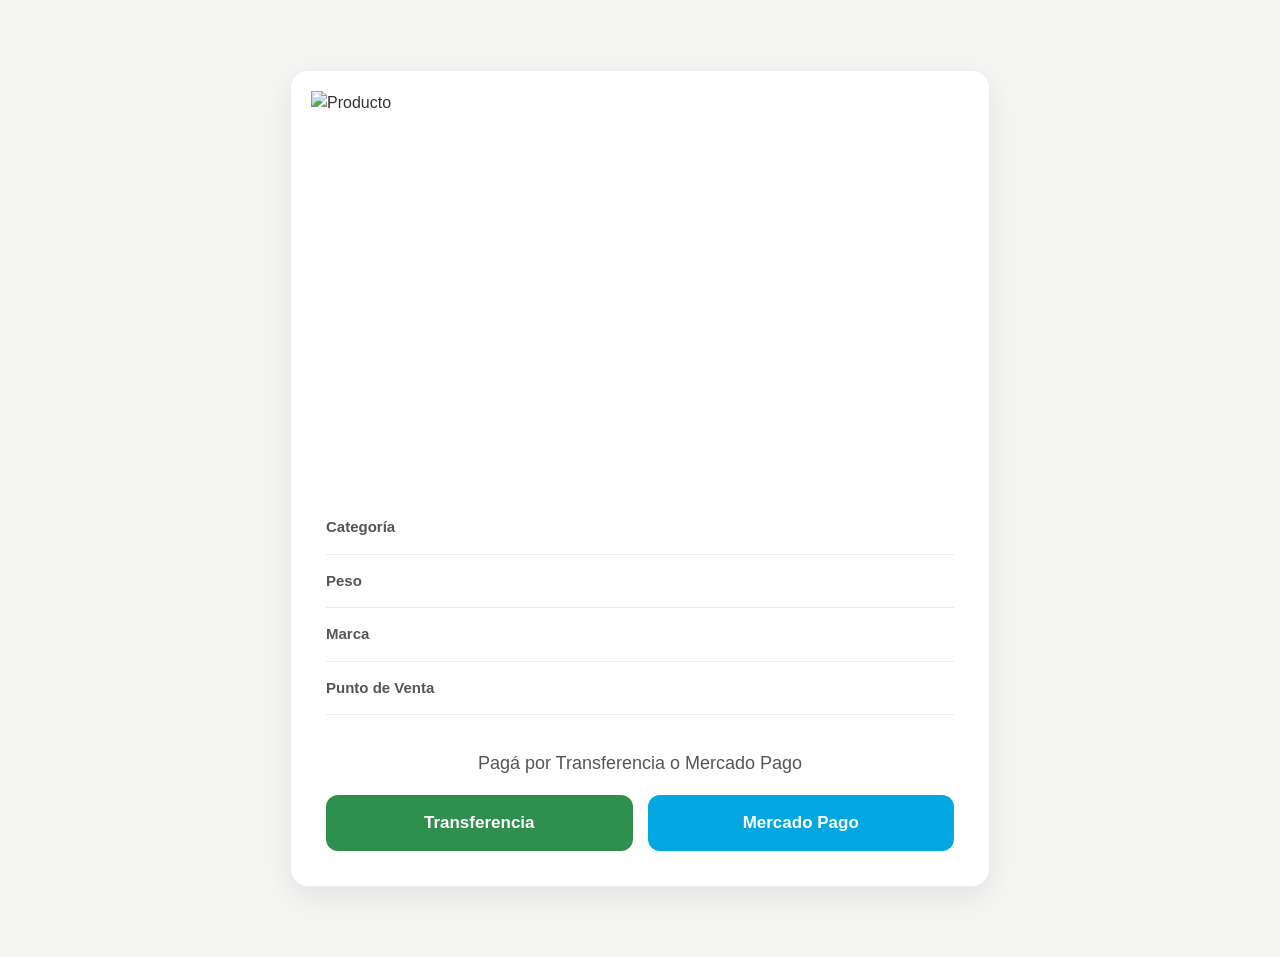
==== producto.html @ 6717d09e "v73" ====
<!DOCTYPE html>
<html lang="es">

<head>

    <meta charset="UTF-8">

    <meta name="viewport" content="width=device-width, initial-scale=1">

    <title>Producto</title>

    <link rel="stylesheet" href="css/reset.css?v=1">
    <link rel="stylesheet" href="css/estilos.css?v=1">
    <link rel="stylesheet" href="css/producto.css?v=2">

</head>

<body>

<!-- VERSION PRUEBA 11/8_13:05 -->

<div id="loader" class="loader">

    <div class="loader-card">

        <div class="spinner"></div>

        <p id="loaderTexto">Cargando producto...</p>

    </div>

</div>

<main class="producto">

    <img id="foto" alt="Producto">

    <div class="contenido">

        <h1 id="titulo"></h1>

        <h2 id="precio"></h2>

        <p id="descripcion"></p>

        <div class="datos">

            <p>
                <strong>Categoría</strong>
                <span id="categoria"></span>
            </p>

            <p>
                <strong>Peso</strong>
                <span id="peso"></span>
            </p>

            <p>
                <strong>Marca</strong>
                <span id="marca"></span>
            </p>

            <p>
                <strong>Punto de Venta</strong>
                <span id="puntoVenta"></span>
            </p>

        </div>

        <div class="formasPago">

            <p>Pagá por Transferencia o Mercado Pago</p>

            <div class="botones">

                <button id="btnTransferencia">
                    Transferencia
                </button>

                <a id="btnMP" href="#">
                    Mercado Pago
                </a>

            </div>

        </div>

    </div>

</main>

<script src="js/config.js?v=2"></script>
<script src="js/api.js?v=1"></script>
<script src="js/producto.js?v=3"></script>

</body>

</html>
---- css/estilos.css ----
/* ==========================================================
   CIROLO INSUMOS
   Hoja de estilos principal
   Versión: 0.2.0
========================================================== */

/* ---------- Variables ---------- */

:root{

    --color-principal:#2b5d50;
    --color-secundario:#e6f1ee;
    --color-fondo:#f5f5f5;
    --color-texto:#333;
    --color-blanco:#ffffff;
    --color-borde:#dddddd;

    --radio:12px;

}

/* ---------- General ---------- */

body{

    background:var(--color-fondo);
    color:var(--color-texto);

}

.contenedor{

    width:min(1200px,90%);
    margin:auto;

}

/* ---------- Header ---------- */

header{

    background:var(--color-principal);
    color:white;
    padding:25px 0;
    margin-bottom:40px;
    box-shadow:0 2px 8px rgba(0,0,0,.15);

}

header h1{

    text-align:center;
    font-size:2rem;
    letter-spacing:2px;

}

/* ---------- Loader ---------- */

#loader{

    text-align:center;
    font-size:1.2rem;
    padding:60px 20px;
    color:#666;

}

/* ---------- Grid ---------- */

.grid-productos{

    display:grid;

    grid-template-columns:repeat(auto-fill,minmax(260px,1fr));

    gap:25px;

    margin-bottom:60px;

}

/* ---------- Tarjeta ---------- */

.producto{

    background:white;

    border-radius:var(--radio);

    overflow:hidden;

    box-shadow:0 4px 12px rgba(0,0,0,.08);

    transition:.25s;

    display:flex;

    flex-direction:column;

}

.producto:hover{

    transform:translateY(-5px);

    box-shadow:0 10px 25px rgba(0,0,0,.18);

}

/* ---------- Imagen ---------- */

.producto img{

    width:100%;

    height:240px;

    object-fit:cover;

    background:#efefef;

}

/* ---------- Contenido ---------- */

.producto-contenido{

    padding:20px;

    display:flex;

    flex-direction:column;

    gap:10px;

    flex:1;

}

.producto h2{

    font-size:1.15rem;

    line-height:1.3;

}

.precio{

    font-size:1.4rem;

    font-weight:bold;

    color:var(--color-principal);

}

.descripcion{

    color:#666;

    font-size:.92rem;

    flex:1;

}

/* ---------- Botón ---------- */

.boton{

    display:block;

    text-align:center;

    background:var(--color-principal);

    color:white;

    padding:12px;

    border-radius:8px;

    margin-top:15px;

    transition:.2s;

    font-weight:bold;

}

.boton:hover{

    background:#23483f;

}

/* ---------- Footer ---------- */

footer{

    margin-top:60px;

    padding:25px;

    text-align:center;

    background:white;

    border-top:1px solid var(--color-borde);

    color:#777;

}

/* ---------- Responsive ---------- */

@media(max-width:600px){

    header h1{

        font-size:1.5rem;

    }

    .producto img{

        height:200px;

    }

}
---- css/producto.css ----
/*==================================================
PRODUCTO
==================================================*/

body{

    margin:0;
    padding:30px;

    background:#f5f5f3;

    font-family:Arial, Helvetica, sans-serif;

}

.producto{

    max-width:700px;

    margin:40px auto;

    background:#fff;

    border-radius:18px;

    overflow:hidden;

    border:1px solid #ececec;

    box-shadow:0 10px 30px rgba(0,0,0,.08);

}

#foto{

    width:100%;

    height:360px;

    object-fit:contain;

    display:block;

    background:#fff;

    padding:20px;

    box-sizing:border-box;

}

.contenido{

    padding:35px;

}

#titulo{

    margin:0;

    font-size:40px;

    font-weight:600;

    color:#222;

}

#precio{

    margin:12px 0 18px;

    font-size:48px;

    font-weight:400;

    color:#2f8f4e;

}

#descripcion{

    color:#666;

    font-size:17px;

    line-height:1.7;

    margin-bottom:35px;

}

/*==================================================
DATOS
==================================================*/

.datos{

    display:flex;

    flex-direction:column;

    gap:0;

    margin-bottom:35px;

}

.datos p{

    display:flex;

    justify-content:space-between;

    align-items:center;

    padding:15px 0;

    margin:0;

    border-bottom:1px solid #ececec;

}

.datos strong{

    color:#555;

    font-size:15px;

}

.datos span{

    color:#222;

    font-size:16px;

}

/*==================================================
FORMAS DE PAGO
==================================================*/

.formasPago{

    margin-top:30px;

}

.formasPago p{

    text-align:center;

    font-size:18px;

    color:#555;

    margin-bottom:18px;

}

.botones{

    display:flex;

    gap:15px;

}

.botones button,
.botones a{

    flex:1;

    height:56px;

    border:none;

    border-radius:12px;

    display:flex;

    justify-content:center;

    align-items:center;

    text-decoration:none;

    font-size:17px;

    font-weight:600;

    cursor:pointer;

    transition:.25s;

}

#btnTransferencia{

    background:#2f8f4e;

    color:white;

}

#btnTransferencia:hover{

    background:#277741;

}

#btnMP{

    background:#00a7e1;

    color:white;

}

#btnMP:hover{

    background:#008dc0;

}

/*==================================================
LOADER
==================================================*/
.loader {

    position: fixed;

    inset: 0;

    background: rgba(255,255,255,.94);

    display: flex;

    justify-content: center;

    align-items: center;

    z-index: 9999;

}

.loader-card {

    background: white;

    padding: 35px;

    border-radius: 18px;

    box-shadow: 0 8px 25px rgba(0,0,0,.15);

    text-align: center;

    min-width: 230px;

}

.loader p {

    margin-top: 20px;

    color: #555;

    font-weight: 600;

}

.spinner {

    width: 48px;

    height: 48px;

    border: 5px solid #ddd;

    border-top: 5px solid #2f8f4e;

    border-radius: 50%;

    animation: girar 1s linear infinite;

    margin: auto;

}

@keyframes girar {

    to {

        transform: rotate(360deg);

    }

}

/*==================================================
RESPONSIVE
==================================================*/

@media(max-width:768px){

    body{

        padding:15px;

    }

    .producto{

        margin:15px auto;

    }

    #foto{

        height:260px;

    }

    .contenido{

        padding:25px;

    }

    #titulo{

        font-size:30px;

    }

    #precio{

        font-size:38px;

    }

    .botones{

        flex-direction:column;

    }

}
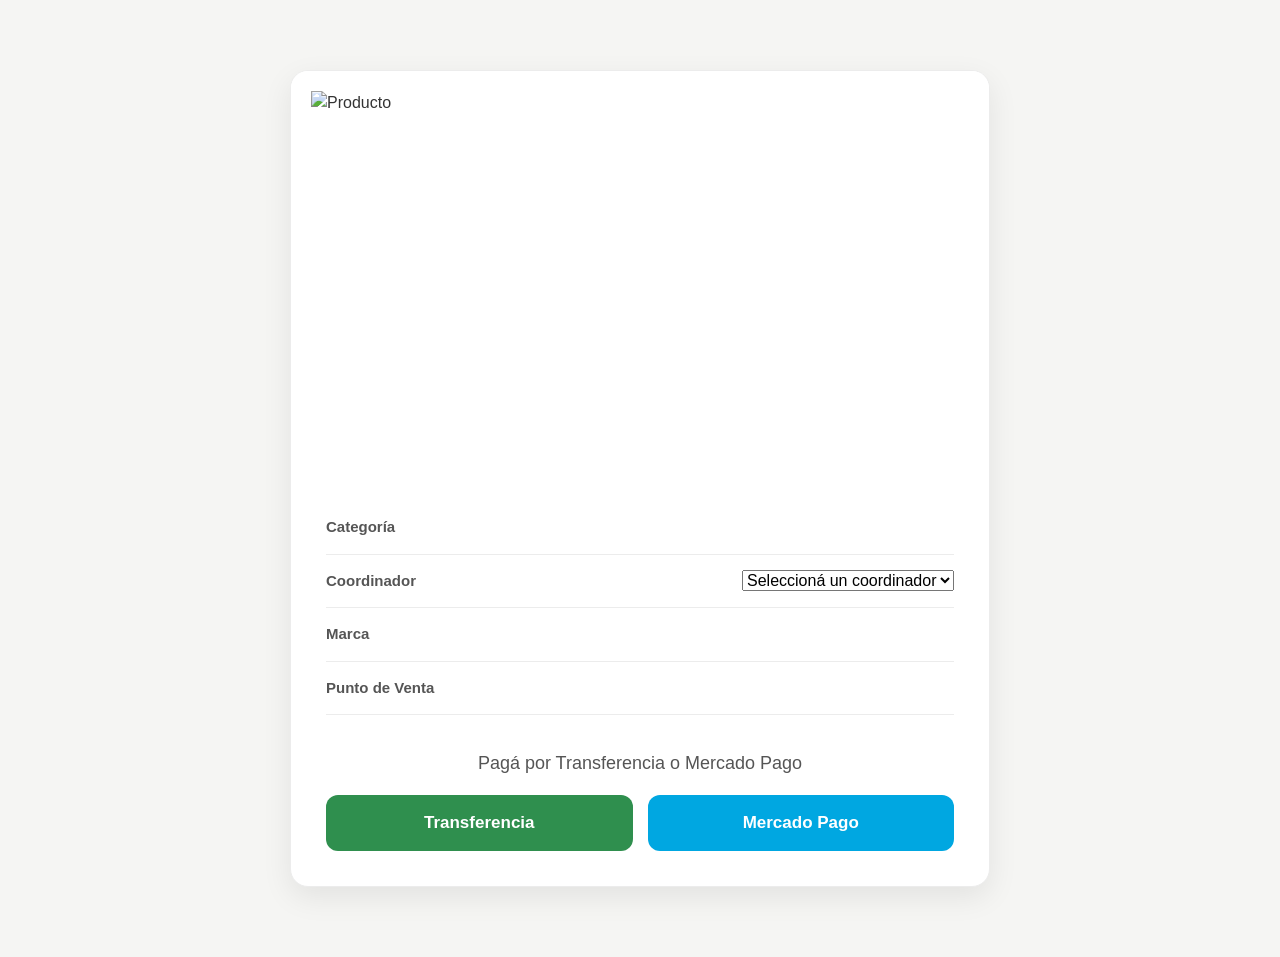
==== commit 8f1e5ed9: "v6" ====
--- a/producto.html
+++ b/producto.html
@@ -51,9 +51,11 @@
             </p>
 
             <p>
-                <strong>Peso</strong>
-                <span id="peso"></span>
-            </p>
+            <strong>Coordinador</strong>
+            <select id="coordinador">
+                <option value="">Seleccioná un coordinador</option>
+            </select>
+             </p>
 
             <p>
                 <strong>Marca</strong>
@@ -89,7 +91,7 @@
 
 </main>
 
-<script src="js/config.js?v=2"></script>
+<script src="js/config.js?v=4"></script>
 <script src="js/api.js?v=1"></script>
 <script src="js/producto.js?v=3"></script>
 
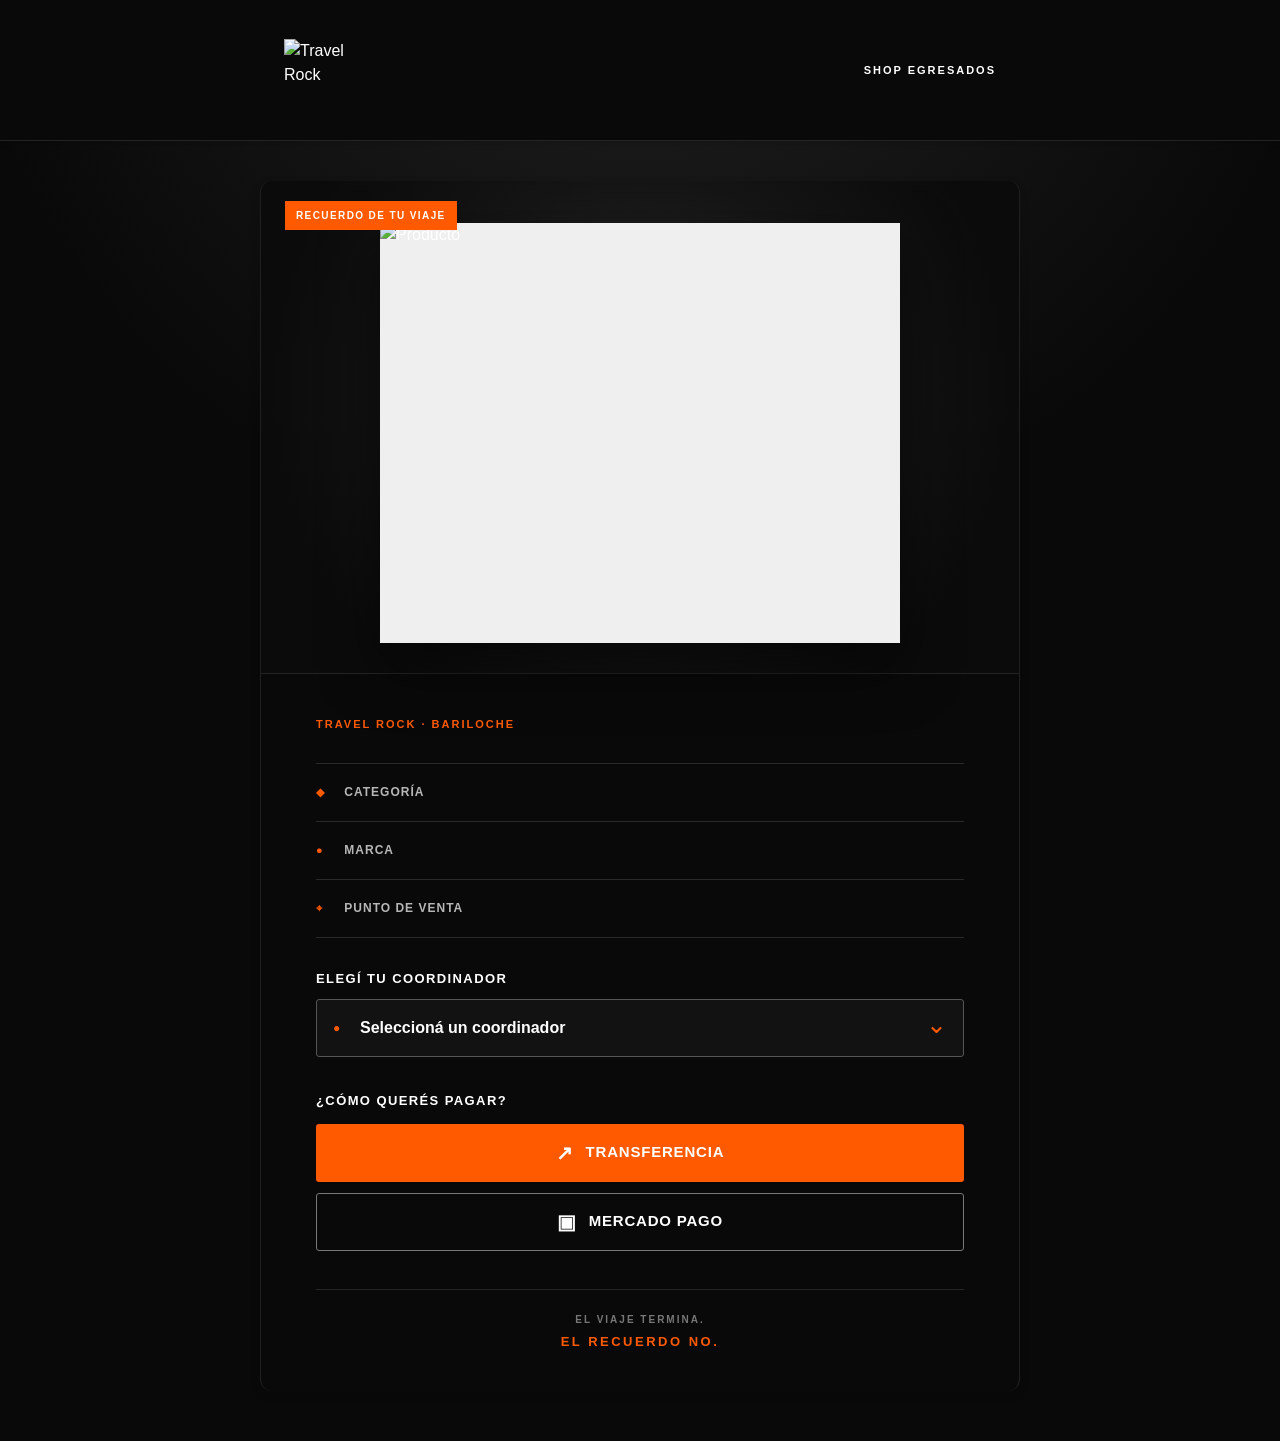
==== commit 4e84ed92: "v11" ====
--- a/producto.html
+++ b/producto.html
@@ -7,17 +7,19 @@
 
     <meta name="viewport" content="width=device-width, initial-scale=1">
 
-    <title>Producto</title>
+    <title>Travel Rock | Shop</title>
 
     <link rel="stylesheet" href="css/reset.css?v=1">
     <link rel="stylesheet" href="css/estilos.css?v=1">
-    <link rel="stylesheet" href="css/producto.css?v=2">
+    <link rel="stylesheet" href="css/producto.css?v=3">
 
 </head>
 
 <body>
 
-<!-- VERSION PRUEBA 11/8_13:05 -->
+<!-- ==================================================
+     LOADER
+================================================== -->
 
 <div id="loader" class="loader">
 
@@ -25,75 +27,231 @@
 
         <div class="spinner"></div>
 
-        <p id="loaderTexto">Cargando producto...</p>
+        <p id="loaderTexto">
+            Cargando producto...
+        </p>
 
     </div>
 
 </div>
 
+
+<!-- ==================================================
+     HEADER
+================================================== -->
+
+<header class="header">
+
+    <div class="header-inner">
+
+        <img
+            class="logo-travel-rock"
+            src="img/travel-rock-logo.png"
+            alt="Travel Rock"
+        >
+
+        <span class="shop-label">
+            SHOP EGRESADOS
+        </span>
+
+    </div>
+
+</header>
+
+
+<!-- ==================================================
+     PRODUCTO
+================================================== -->
+
 <main class="producto">
 
-    <img id="foto" alt="Producto">
+    <section class="foto-producto">
+
+        <div class="etiqueta-producto">
+            RECUERDO DE TU VIAJE
+        </div>
+
+        <img
+            id="foto"
+            alt="Producto"
+        >
+
+    </section>
+
 
     <div class="contenido">
 
+        <div class="marca-superior">
+            TRAVEL ROCK · BARILOCHE
+        </div>
+
+
         <h1 id="titulo"></h1>
 
+
         <h2 id="precio"></h2>
 
+
         <p id="descripcion"></p>
 
+
+        <!-- ==========================================
+             DATOS
+        =========================================== -->
+
         <div class="datos">
 
             <p>
-                <strong>Categoría</strong>
+
+                <strong>
+                    <span class="dato-icono">◆</span>
+                    Categoría
+                </strong>
+
                 <span id="categoria"></span>
+
             </p>
 
+
             <p>
-            <strong>Coordinador</strong>
-            <select id="coordinador">
-                <option value="">Seleccioná un coordinador</option>
-            </select>
-             </p>
+
+                <strong>
+                    <span class="dato-icono">●</span>
+                    Marca
+                </strong>
+
+                <span id="marca"></span>
+
+            </p>
+
 
             <p>
-                <strong>Marca</strong>
-                <span id="marca"></span>
+
+                <strong>
+                    <span class="dato-icono">⌖</span>
+                    Punto de venta
+                </strong>
+
+                <span id="puntoVenta"></span>
+
             </p>
 
-            <p>
-                <strong>Punto de Venta</strong>
-                <span id="puntoVenta"></span>
-            </p>
-
-        </div>
+        </div>
+
+
+        <!-- ==========================================
+             COORDINADOR
+        =========================================== -->
+
+        <div class="coordinador-box">
+
+            <label for="coordinador">
+                ELEGÍ TU COORDINADOR
+            </label>
+
+
+            <div class="select-wrap">
+
+                <span class="select-icon">
+                    ●
+                </span>
+
+
+                <select id="coordinador">
+
+                    <option value="">
+                        Seleccioná un coordinador
+                    </option>
+
+                </select>
+
+
+                <span class="select-arrow">
+                    ⌄
+                </span>
+
+            </div>
+
+        </div>
+
+
+        <!-- ==========================================
+             FORMAS DE PAGO
+        =========================================== -->
 
         <div class="formasPago">
 
-            <p>Pagá por Transferencia o Mercado Pago</p>
+            <div class="titulo-pago">
+                ¿CÓMO QUERÉS PAGAR?
+            </div>
+
 
             <div class="botones">
 
                 <button id="btnTransferencia">
-                    Transferencia
+
+                    <span class="boton-icono">
+                        ↗
+                    </span>
+
+                    <span>
+                        Transferencia
+                    </span>
+
                 </button>
 
-                <a id="btnMP" href="#">
-                    Mercado Pago
+
+                <a
+                    id="btnMP"
+                    href="#"
+                >
+
+                    <span class="boton-icono">
+                        ▣
+                    </span>
+
+                    <span>
+                        Mercado Pago
+                    </span>
+
                 </a>
 
             </div>
 
         </div>
 
+
+        <!-- ==========================================
+             FRASE FINAL
+        =========================================== -->
+
+        <div class="footer-frase">
+
+            <span>
+                EL VIAJE TERMINA.
+            </span>
+
+            <strong>
+                EL RECUERDO NO.
+            </strong>
+
+        </div>
+
     </div>
 
 </main>
 
+
+<!-- ==================================================
+     JAVASCRIPT
+================================================== -->
+
 <script src="js/config.js?v=4"></script>
+
 <script src="js/api.js?v=1"></script>
-<script src="js/producto.js?v=3"></script>
+
+<script src="js/producto.js?v=4"></script>
+
 
 </body>
 
--- a/css/producto.css
+++ b/css/producto.css
@@ -1,241 +1,653 @@
-/*==================================================
-PRODUCTO
-==================================================*/
-
-body{
-
-    margin:0;
-    padding:30px;
-
-    background:#f5f5f3;
-
-    font-family:Arial, Helvetica, sans-serif;
-
-}
-
-.producto{
-
-    max-width:700px;
-
-    margin:40px auto;
-
-    background:#fff;
-
-    border-radius:18px;
-
-    overflow:hidden;
-
-    border:1px solid #ececec;
-
-    box-shadow:0 10px 30px rgba(0,0,0,.08);
-
-}
-
-#foto{
-
-    width:100%;
-
-    height:360px;
-
-    object-fit:contain;
-
-    display:block;
-
-    background:#fff;
-
-    padding:20px;
-
-    box-sizing:border-box;
-
-}
-
-.contenido{
-
-    padding:35px;
-
-}
-
-#titulo{
-
-    margin:0;
-
-    font-size:40px;
-
-    font-weight:600;
-
-    color:#222;
-
-}
-
-#precio{
-
-    margin:12px 0 18px;
-
-    font-size:48px;
-
-    font-weight:400;
-
-    color:#2f8f4e;
-
-}
-
-#descripcion{
-
-    color:#666;
-
-    font-size:17px;
-
-    line-height:1.7;
-
-    margin-bottom:35px;
-
-}
-
-/*==================================================
-DATOS
-==================================================*/
-
-.datos{
-
-    display:flex;
-
-    flex-direction:column;
-
-    gap:0;
-
-    margin-bottom:35px;
-
-}
-
-.datos p{
-
-    display:flex;
-
-    justify-content:space-between;
-
-    align-items:center;
-
-    padding:15px 0;
-
-    margin:0;
-
-    border-bottom:1px solid #ececec;
-
-}
-
-.datos strong{
-
-    color:#555;
-
-    font-size:15px;
-
-}
-
-.datos span{
-
-    color:#222;
-
-    font-size:16px;
-
-}
-
-/*==================================================
-FORMAS DE PAGO
-==================================================*/
-
-.formasPago{
-
-    margin-top:30px;
-
-}
-
-.formasPago p{
-
-    text-align:center;
-
-    font-size:18px;
-
-    color:#555;
-
-    margin-bottom:18px;
-
-}
-
-.botones{
-
-    display:flex;
-
-    gap:15px;
+/* ==================================================
+   TRAVEL ROCK · PRODUCTO DEMO
+================================================== */
+
+:root {
+    --negro: #090909;
+    --negro-2: #121212;
+    --naranja: #ff5a00;
+    --naranja-hover: #ff6a16;
+    --blanco: #ffffff;
+    --gris: #b7b7b7;
+    --gris-2: #777777;
+}
+
+
+/* ==================================================
+   BASE
+================================================== */
+
+* {
+    box-sizing: border-box;
+}
+
+html {
+    background: var(--negro);
+}
+
+body {
+
+    margin: 0;
+    padding: 0;
+
+    min-height: 100vh;
+
+    background:
+        radial-gradient(
+            circle at 50% -10%,
+            #222 0%,
+            var(--negro) 42%
+        );
+
+    color: var(--blanco);
+
+    font-family:
+        Arial,
+        Helvetica,
+        sans-serif;
+
+}
+
+
+/* ==================================================
+   HEADER
+================================================== */
+
+.header {
+
+    width: 100%;
+
+    background: var(--negro);
+
+    border-bottom: 1px solid #242424;
+
+}
+
+.header-inner {
+
+    width: min(760px, 100%);
+
+    min-height: 86px;
+
+    margin: 0 auto;
+
+    padding: 14px 24px;
+
+    display: flex;
+
+    align-items: center;
+
+    justify-content: space-between;
+
+    gap: 20px;
+
+}
+
+.logo-travel-rock {
+
+    display: block;
+
+    width: 92px;
+
+    height: 62px;
+
+    object-fit: contain;
+
+}
+
+.shop-label {
+
+    color: var(--blanco);
+
+    font-size: 11px;
+
+    font-weight: 800;
+
+    letter-spacing: 2px;
+
+    text-transform: uppercase;
+
+    text-align: right;
+
+}
+
+
+/* ==================================================
+   PRODUCTO
+================================================== */
+
+.producto {
+
+    width: min(760px, 100%);
+
+    margin: 0 auto;
+
+    background: var(--negro);
+
+    overflow: hidden;
+
+}
+
+
+/* ==================================================
+   FOTO
+================================================== */
+
+.foto-producto {
+
+    position: relative;
+
+    min-height: 390px;
+
+    padding: 42px 28px 30px;
+
+    display: flex;
+
+    align-items: center;
+
+    justify-content: center;
+
+    background:
+        radial-gradient(
+            circle at 50% 42%,
+            #292929 0%,
+            #151515 45%,
+            #0b0b0b 78%
+        );
+
+    border-bottom: 1px solid #242424;
+
+}
+
+#foto {
+
+    width: 100%;
+
+    max-width: 520px;
+
+    height: 350px;
+
+    object-fit: contain;
+
+    display: block;
+
+    filter:
+        drop-shadow(
+            0 25px 28px rgba(0,0,0,.55)
+        );
+
+}
+
+.etiqueta-producto {
+
+    position: absolute;
+
+    top: 20px;
+
+    left: 24px;
+
+    padding: 7px 11px;
+
+    background: var(--naranja);
+
+    color: var(--blanco);
+
+    font-size: 10px;
+
+    font-weight: 800;
+
+    letter-spacing: 1.4px;
+
+    z-index: 2;
+
+}
+
+
+/* ==================================================
+   CONTENIDO
+================================================== */
+
+.contenido {
+
+    padding: 34px 30px 30px;
+
+}
+
+.marca-superior {
+
+    margin-bottom: 9px;
+
+    color: var(--naranja);
+
+    font-size: 11px;
+
+    font-weight: 800;
+
+    letter-spacing: 2px;
+
+}
+
+#titulo {
+
+    margin: 0;
+
+    color: var(--blanco);
+
+    font-size: clamp(34px, 7vw, 52px);
+
+    line-height: .98;
+
+    font-weight: 900;
+
+    letter-spacing: -1.5px;
+
+    text-transform: uppercase;
+
+}
+
+#precio {
+
+    margin: 16px 0 13px;
+
+    color: var(--naranja);
+
+    font-size: clamp(40px, 9vw, 62px);
+
+    line-height: 1;
+
+    font-weight: 900;
+
+    letter-spacing: -1px;
+
+}
+
+#descripcion {
+
+    margin: 0 0 30px;
+
+    max-width: 620px;
+
+    color: var(--gris);
+
+    font-size: 16px;
+
+    line-height: 1.6;
+
+}
+
+
+/* ==================================================
+   DATOS
+================================================== */
+
+.datos {
+
+    display: flex;
+
+    flex-direction: column;
+
+    gap: 0;
+
+    margin-bottom: 31px;
+
+    border-top: 1px solid #2a2a2a;
+
+}
+
+.datos p {
+
+    min-height: 58px;
+
+    margin: 0;
+
+    padding: 14px 0;
+
+    display: flex;
+
+    align-items: center;
+
+    justify-content: space-between;
+
+    gap: 18px;
+
+    border-bottom: 1px solid #2a2a2a;
+
+}
+
+.datos strong {
+
+    flex-shrink: 0;
+
+    color: var(--gris);
+
+    font-size: 12px;
+
+    font-weight: 800;
+
+    letter-spacing: 1px;
+
+    text-transform: uppercase;
+
+}
+
+.datos p > span:last-child {
+
+    color: var(--blanco);
+
+    font-size: 15px;
+
+    font-weight: 600;
+
+    text-align: right;
+
+}
+
+.dato-icono {
+
+    display: inline-flex;
+
+    width: 18px;
+
+    margin-right: 6px;
+
+    color: var(--naranja);
+
+    font-size: 11px;
+
+}
+
+
+/* ==================================================
+   COORDINADOR
+================================================== */
+
+.coordinador-box {
+
+    margin-bottom: 34px;
+
+}
+
+.coordinador-box label {
+
+    display: block;
+
+    margin-bottom: 11px;
+
+    color: var(--blanco);
+
+    font-size: 13px;
+
+    font-weight: 900;
+
+    letter-spacing: 1.4px;
+
+}
+
+.select-wrap {
+
+    position: relative;
+
+    width: 100%;
+
+}
+
+.select-icon {
+
+    position: absolute;
+
+    left: 17px;
+
+    top: 50%;
+
+    transform: translateY(-50%);
+
+    color: var(--naranja);
+
+    font-size: 12px;
+
+    pointer-events: none;
+
+    z-index: 2;
+
+}
+
+#coordinador {
+
+    width: 100%;
+
+    height: 58px;
+
+    padding:
+        0 48px 0 43px;
+
+    appearance: none;
+
+    -webkit-appearance: none;
+
+    border: 1px solid #555;
+
+    border-radius: 3px;
+
+    outline: none;
+
+    background: var(--negro-2);
+
+    color: var(--blanco);
+
+    font-family: inherit;
+
+    font-size: 16px;
+
+    font-weight: 700;
+
+    cursor: pointer;
+
+}
+
+#coordinador:focus {
+
+    border-color: var(--naranja);
+
+    box-shadow:
+        0 0 0 1px var(--naranja);
+
+}
+
+.select-arrow {
+
+    position: absolute;
+
+    right: 17px;
+
+    top: 50%;
+
+    transform: translateY(-58%);
+
+    color: var(--naranja);
+
+    font-size: 25px;
+
+    pointer-events: none;
+
+}
+
+
+/* ==================================================
+   FORMAS DE PAGO
+================================================== */
+
+.formasPago {
+
+    margin-top: 0;
+
+}
+
+.titulo-pago {
+
+    margin-bottom: 13px;
+
+    color: var(--blanco);
+
+    font-size: 13px;
+
+    font-weight: 900;
+
+    letter-spacing: 1.4px;
+
+}
+
+.botones {
+
+    display: flex;
+
+    flex-direction: column;
+
+    gap: 11px;
 
 }
 
 .botones button,
-.botones a{
-
-    flex:1;
-
-    height:56px;
-
-    border:none;
-
-    border-radius:12px;
-
-    display:flex;
-
-    justify-content:center;
-
-    align-items:center;
-
-    text-decoration:none;
-
-    font-size:17px;
-
-    font-weight:600;
-
-    cursor:pointer;
-
-    transition:.25s;
-
-}
-
-#btnTransferencia{
-
-    background:#2f8f4e;
-
-    color:white;
-
-}
-
-#btnTransferencia:hover{
-
-    background:#277741;
-
-}
-
-#btnMP{
-
-    background:#00a7e1;
-
-    color:white;
-
-}
-
-#btnMP:hover{
-
-    background:#008dc0;
-
-}
-
-/*==================================================
-LOADER
-==================================================*/
+.botones a {
+
+    width: 100%;
+
+    min-height: 58px;
+
+    padding: 0 20px;
+
+    border-radius: 3px;
+
+    display: flex;
+
+    align-items: center;
+
+    justify-content: center;
+
+    gap: 12px;
+
+    border: 0;
+
+    text-decoration: none;
+
+    font-family: inherit;
+
+    font-size: 15px;
+
+    font-weight: 900;
+
+    letter-spacing: .8px;
+
+    text-transform: uppercase;
+
+    cursor: pointer;
+
+    transition:
+        transform .18s ease,
+        background .18s ease,
+        border-color .18s ease;
+
+}
+
+.botones button:hover,
+.botones a:hover {
+
+    transform: translateY(-1px);
+
+}
+
+#btnTransferencia {
+
+    background: var(--naranja);
+
+    color: var(--blanco);
+
+}
+
+#btnTransferencia:hover {
+
+    background: var(--naranja-hover);
+
+}
+
+#btnMP {
+
+    background: transparent;
+
+    color: var(--blanco);
+
+    border: 1px solid #777;
+
+}
+
+#btnMP:hover {
+
+    border-color: var(--naranja);
+
+    color: var(--naranja);
+
+}
+
+.boton-icono {
+
+    color: currentColor;
+
+    font-size: 20px;
+
+    line-height: 1;
+
+}
+
+
+/* ==================================================
+   FRASE FINAL
+================================================== */
+
+.footer-frase {
+
+    margin-top: 38px;
+
+    padding-top: 22px;
+
+    border-top: 1px solid #252525;
+
+    text-align: center;
+
+    color: var(--gris-2);
+
+    font-size: 10px;
+
+    font-weight: 700;
+
+    letter-spacing: 2px;
+
+}
+
+.footer-frase strong {
+
+    display: block;
+
+    margin-top: 5px;
+
+    color: var(--naranja);
+
+    font-size: 13px;
+
+    letter-spacing: 2.5px;
+
+}
+
+
+/* ==================================================
+   LOADER
+================================================== */
+
 .loader {
 
     position: fixed;
 
     inset: 0;
 
-    background: rgba(255,255,255,.94);
+    background: rgba(9,9,9,.97);
 
     display: flex;
 
@@ -249,27 +661,34 @@
 
 .loader-card {
 
-    background: white;
-
-    padding: 35px;
-
-    border-radius: 18px;
-
-    box-shadow: 0 8px 25px rgba(0,0,0,.15);
+    width: min(320px, calc(100% - 40px));
+
+    padding: 32px 25px;
+
+    border: 1px solid #333;
+
+    border-radius: 4px;
+
+    background: var(--negro-2);
+
+    box-shadow:
+        0 18px 50px rgba(0,0,0,.5);
 
     text-align: center;
 
-    min-width: 230px;
-
 }
 
 .loader p {
 
-    margin-top: 20px;
-
-    color: #555;
-
-    font-weight: 600;
+    margin: 20px 0 0;
+
+    color: var(--blanco);
+
+    font-size: 13px;
+
+    font-weight: 700;
+
+    letter-spacing: 1px;
 
 }
 
@@ -279,15 +698,17 @@
 
     height: 48px;
 
-    border: 5px solid #ddd;
-
-    border-top: 5px solid #2f8f4e;
+    margin: auto;
+
+    border:
+        4px solid #333;
+
+    border-top-color: var(--naranja);
 
     border-radius: 50%;
 
-    animation: girar 1s linear infinite;
-
-    margin: auto;
+    animation:
+        girar 1s linear infinite;
 
 }
 
@@ -301,51 +722,144 @@
 
 }
 
-/*==================================================
-RESPONSIVE
-==================================================*/
-
-@media(max-width:768px){
-
-    body{
-
-        padding:15px;
-
-    }
-
-    .producto{
-
-        margin:15px auto;
-
-    }
-
-    #foto{
-
-        height:260px;
-
-    }
-
-    .contenido{
-
-        padding:25px;
-
-    }
-
-    #titulo{
-
-        font-size:30px;
-
-    }
-
-    #precio{
-
-        font-size:38px;
-
-    }
-
-    .botones{
-
-        flex-direction:column;
+
+/* ==================================================
+   RESPONSIVE
+================================================== */
+
+@media (max-width: 600px) {
+
+    .header-inner {
+
+        min-height: 76px;
+
+        padding:
+            10px 18px;
+
+    }
+
+    .logo-travel-rock {
+
+        width: 78px;
+
+        height: 54px;
+
+    }
+
+    .shop-label {
+
+        font-size: 9px;
+
+        letter-spacing: 1.5px;
+
+    }
+
+    .foto-producto {
+
+        min-height: 330px;
+
+        padding:
+            35px 18px 22px;
+
+    }
+
+    #foto {
+
+        height: 290px;
+
+    }
+
+    .etiqueta-producto {
+
+        top: 15px;
+
+        left: 18px;
+
+        font-size: 9px;
+
+    }
+
+    .contenido {
+
+        padding:
+            28px 20px 25px;
+
+    }
+
+    #titulo {
+
+        font-size: 35px;
+
+    }
+
+    #precio {
+
+        font-size: 44px;
+
+    }
+
+    #descripcion {
+
+        font-size: 15px;
+
+        margin-bottom: 25px;
+
+    }
+
+    .datos p {
+
+        min-height: 55px;
+
+        align-items: flex-start;
+
+        padding:
+            14px 0;
+
+    }
+
+    .datos p > span:last-child {
+
+        max-width: 58%;
+
+        font-size: 14px;
+
+    }
+
+}
+
+
+/* ==================================================
+   PANTALLAS GRANDES
+================================================== */
+
+@media (min-width: 900px) {
+
+    .producto {
+
+        margin-bottom: 50px;
+
+        border-left: 1px solid #202020;
+
+        border-right: 1px solid #202020;
+
+    }
+
+    .foto-producto {
+
+        min-height: 470px;
+
+    }
+
+    #foto {
+
+        height: 420px;
+
+    }
+
+    .contenido {
+
+        padding:
+            42px 55px 40px;
 
     }
 
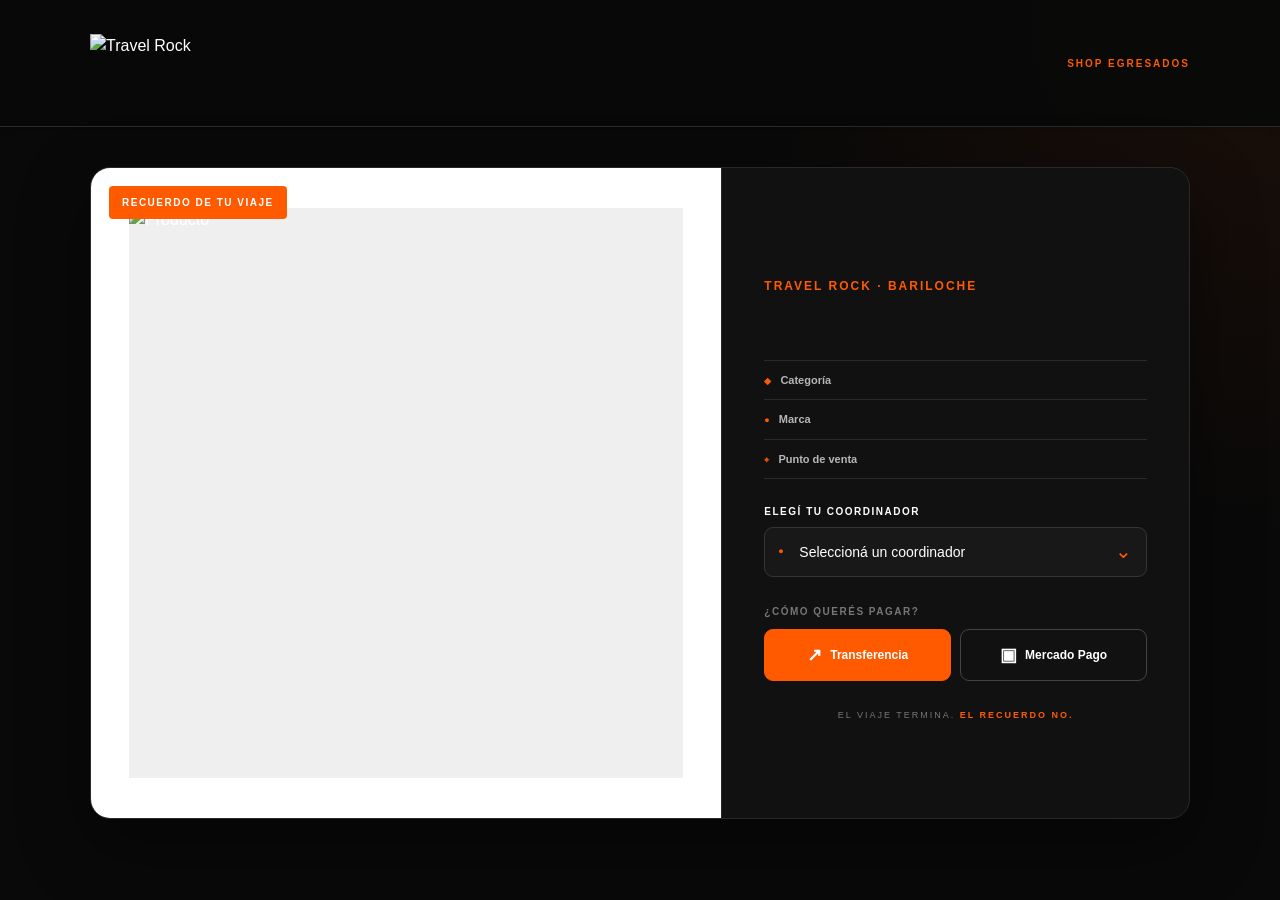
==== commit 4c7e2f8f: "v20" ====
--- a/producto.html
+++ b/producto.html
@@ -11,15 +11,16 @@
 
     <link rel="stylesheet" href="css/reset.css?v=1">
     <link rel="stylesheet" href="css/estilos.css?v=1">
-    <link rel="stylesheet" href="css/producto.css?v=3">
+    <link rel="stylesheet" href="css/producto.css?v=5">
 
 </head>
 
 <body>
 
-<!-- ==================================================
+
+<!-- =====================================================
      LOADER
-================================================== -->
+===================================================== -->
 
 <div id="loader" class="loader">
 
@@ -36,9 +37,9 @@
 </div>
 
 
-<!-- ==================================================
+<!-- =====================================================
      HEADER
-================================================== -->
+===================================================== -->
 
 <header class="header">
 
@@ -59,11 +60,14 @@
 </header>
 
 
-<!-- ==================================================
+<!-- =====================================================
      PRODUCTO
-================================================== -->
+===================================================== -->
 
 <main class="producto">
+
+
+    <!-- FOTO -->
 
     <section class="foto-producto">
 
@@ -71,15 +75,22 @@
             RECUERDO DE TU VIAJE
         </div>
 
-        <img
-            id="foto"
-            alt="Producto"
-        >
+        <div class="foto-marco">
+
+            <img
+                id="foto"
+                alt="Producto"
+            >
+
+        </div>
 
     </section>
 
 
-    <div class="contenido">
+    <!-- INFORMACIÓN -->
+
+    <section class="contenido">
+
 
         <div class="marca-superior">
             TRAVEL ROCK · BARILOCHE
@@ -95,11 +106,10 @@
         <p id="descripcion"></p>
 
 
-        <!-- ==========================================
-             DATOS
-        =========================================== -->
+        <!-- DATOS -->
 
         <div class="datos">
+
 
             <p>
 
@@ -136,12 +146,11 @@
 
             </p>
 
-        </div>
-
-
-        <!-- ==========================================
-             COORDINADOR
-        =========================================== -->
+
+        </div>
+
+
+        <!-- COORDINADOR -->
 
         <div class="coordinador-box">
 
@@ -175,9 +184,7 @@
         </div>
 
 
-        <!-- ==========================================
-             FORMAS DE PAGO
-        =========================================== -->
+        <!-- PAGO -->
 
         <div class="formasPago">
 
@@ -187,6 +194,7 @@
 
 
             <div class="botones">
+
 
                 <button id="btnTransferencia">
 
@@ -216,14 +224,13 @@
 
                 </a>
 
+
             </div>
 
         </div>
 
 
-        <!-- ==========================================
-             FRASE FINAL
-        =========================================== -->
+        <!-- FRASE -->
 
         <div class="footer-frase">
 
@@ -237,21 +244,20 @@
 
         </div>
 
-    </div>
+
+    </section>
+
 
 </main>
 
 
-<!-- ==================================================
-     JAVASCRIPT
-================================================== -->
+<!-- =====================================================
+     SCRIPTS
+===================================================== -->
 
 <script src="js/config.js?v=4"></script>
-
 <script src="js/api.js?v=1"></script>
-
-<script src="js/producto.js?v=4"></script>
-
+<script src="js/producto.js?v=5"></script>
 
 </body>
 
--- a/css/producto.css
+++ b/css/producto.css
@@ -1,43 +1,57 @@
-/* ==================================================
-   TRAVEL ROCK · PRODUCTO DEMO
-================================================== */
+/* =========================================================
+   TRAVEL ROCK · PRODUCTO
+========================================================= */
 
 :root {
+
     --negro: #090909;
-    --negro-2: #121212;
+    --negro-2: #111111;
+    --negro-3: #181818;
+
     --naranja: #ff5a00;
     --naranja-hover: #ff6a16;
+
     --blanco: #ffffff;
+
     --gris: #b7b7b7;
     --gris-2: #777777;
-}
-
-
-/* ==================================================
+
+    --borde: #292929;
+
+}
+
+
+/* =========================================================
    BASE
-================================================== */
+========================================================= */
 
 * {
+
     box-sizing: border-box;
-}
+
+}
+
 
 html {
-    background: var(--negro);
-}
+
+    min-height: 100%;
+
+}
+
 
 body {
 
     margin: 0;
-    padding: 0;
 
     min-height: 100vh;
 
     background:
         radial-gradient(
-            circle at 50% -10%,
-            #222 0%,
-            var(--negro) 42%
-        );
+            circle at top right,
+            rgba(255, 90, 0, .08),
+            transparent 35%
+        ),
+        var(--negro);
 
     color: var(--blanco);
 
@@ -49,29 +63,28 @@
 }
 
 
-/* ==================================================
+/* =========================================================
    HEADER
-================================================== */
+========================================================= */
 
 .header {
 
     width: 100%;
 
-    background: var(--negro);
-
-    border-bottom: 1px solid #242424;
-
-}
+    border-bottom: 1px solid var(--borde);
+
+    background: rgba(9, 9, 9, .96);
+
+}
+
 
 .header-inner {
 
-    width: min(760px, 100%);
-
-    min-height: 86px;
-
-    margin: 0 auto;
-
-    padding: 14px 24px;
+    width: min(1100px, calc(100% - 32px));
+
+    min-height: 76px;
+
+    margin: auto;
 
     display: flex;
 
@@ -79,443 +92,449 @@
 
     justify-content: space-between;
 
-    gap: 20px;
-
-}
+}
+
 
 .logo-travel-rock {
 
+    width: 120px;
+
+    height: 58px;
+
+    object-fit: contain;
+
+}
+
+
+.shop-label {
+
+    color: var(--naranja);
+
+    font-size: 10px;
+
+    font-weight: bold;
+
+    letter-spacing: 2px;
+
+}
+
+
+/* =========================================================
+   CONTENEDOR PRINCIPAL
+========================================================= */
+
+.producto {
+
+    width: min(1100px, calc(100% - 32px));
+
+    margin: 28px auto 55px;
+
+    display: grid;
+
+    grid-template-columns: minmax(0, 1.15fr) minmax(360px, .85fr);
+
+    background: var(--negro-2);
+
+    border: 1px solid var(--borde);
+
+    border-radius: 20px;
+
+    overflow: hidden;
+
+    box-shadow:
+        0 25px 70px rgba(0, 0, 0, .45);
+
+}
+
+
+/* =========================================================
+   FOTO
+========================================================= */
+
+.foto-producto {
+
+    position: relative;
+
+    min-height: 650px;
+
+    padding: 38px;
+
+    display: flex;
+
+    align-items: center;
+
+    justify-content: center;
+
+    background: var(--blanco);
+
+    border-right: 1px solid var(--borde);
+
+}
+
+
+.foto-marco {
+
+    width: 100%;
+
+    height: 100%;
+
+    min-height: 570px;
+
+    display: flex;
+
+    align-items: center;
+
+    justify-content: center;
+
+    background: var(--blanco);
+
+}
+
+
+#foto {
+
+    width: 100%;
+
+    height: 100%;
+
+    max-height: 570px;
+
+    object-fit: contain;
+
     display: block;
 
-    width: 92px;
-
-    height: 62px;
-
-    object-fit: contain;
-
-}
-
-.shop-label {
+}
+
+
+.etiqueta-producto {
+
+    position: absolute;
+
+    top: 18px;
+
+    left: 18px;
+
+    z-index: 5;
+
+    padding: 9px 13px;
+
+    background: var(--naranja);
 
     color: var(--blanco);
 
+    font-size: 10px;
+
+    font-weight: bold;
+
+    letter-spacing: 1.5px;
+
+    border-radius: 4px;
+
+}
+
+
+/* =========================================================
+   CONTENIDO
+========================================================= */
+
+.contenido {
+
+    padding: 48px 42px 35px;
+
+    display: flex;
+
+    flex-direction: column;
+
+    justify-content: center;
+
+}
+
+
+.marca-superior {
+
+    margin-bottom: 12px;
+
+    color: var(--naranja);
+
+    font-size: 12px;
+
+    font-weight: bold;
+
+    letter-spacing: 2px;
+
+}
+
+
+h1 {
+
+    margin: 0 0 10px;
+
+    color: var(--blanco);
+
+    font-size: 34px;
+
+    line-height: 1.08;
+
+    font-weight: 800;
+
+    text-transform: uppercase;
+
+}
+
+
+#precio {
+
+    margin: 0 0 18px;
+
+    color: var(--naranja);
+
+    font-size: 48px;
+
+    line-height: 1;
+
+    font-weight: 900;
+
+    text-align: left;
+
+}
+
+
+#descripcion {
+
+    margin: 0 0 25px;
+
+    color: var(--gris);
+
+    font-size: 15px;
+
+    line-height: 1.5;
+
+}
+
+
+/* =========================================================
+   DATOS
+========================================================= */
+
+.datos {
+
+    margin-bottom: 25px;
+
+    border-top: 1px solid var(--borde);
+
+}
+
+
+.datos p {
+
+    margin: 0;
+
+    padding: 11px 0;
+
+    display: flex;
+
+    justify-content: space-between;
+
+    align-items: center;
+
+    gap: 15px;
+
+    border-bottom: 1px solid var(--borde);
+
+    font-size: 12px;
+
+}
+
+
+.datos strong {
+
+    color: var(--gris);
+
     font-size: 11px;
 
-    font-weight: 800;
-
-    letter-spacing: 2px;
-
-    text-transform: uppercase;
+    font-weight: bold;
+
+    white-space: nowrap;
+
+}
+
+
+.datos p > span:last-child {
+
+    color: var(--blanco);
 
     text-align: right;
 
 }
 
 
-/* ==================================================
-   PRODUCTO
-================================================== */
-
-.producto {
-
-    width: min(760px, 100%);
-
-    margin: 0 auto;
-
-    background: var(--negro);
-
-    overflow: hidden;
-
-}
-
-
-/* ==================================================
-   FOTO
-================================================== */
-
-.foto-producto {
+.dato-icono {
+
+    display: inline-block;
+
+    margin-right: 6px;
+
+    color: var(--naranja);
+
+    font-size: 9px;
+
+}
+
+
+/* =========================================================
+   COORDINADOR
+========================================================= */
+
+.coordinador-box {
+
+    margin-bottom: 25px;
+
+}
+
+
+.coordinador-box label {
+
+    display: block;
+
+    margin-bottom: 8px;
+
+    color: var(--blanco);
+
+    font-size: 10px;
+
+    font-weight: bold;
+
+    letter-spacing: 1.5px;
+
+}
+
+
+.select-wrap {
 
     position: relative;
 
-    min-height: 390px;
-
-    padding: 42px 28px 30px;
-
-    display: flex;
-
-    align-items: center;
-
-    justify-content: center;
-
-    background:
-        radial-gradient(
-            circle at 50% 42%,
-            #292929 0%,
-            #151515 45%,
-            #0b0b0b 78%
-        );
-
-    border-bottom: 1px solid #242424;
-
-}
-
-#foto {
+}
+
+
+.select-icon {
+
+    position: absolute;
+
+    left: 14px;
+
+    top: 50%;
+
+    transform: translateY(-50%);
+
+    z-index: 2;
+
+    color: var(--naranja);
+
+    font-size: 9px;
+
+    pointer-events: none;
+
+}
+
+
+#coordinador {
 
     width: 100%;
 
-    max-width: 520px;
-
-    height: 350px;
-
-    object-fit: contain;
-
-    display: block;
-
-    filter:
-        drop-shadow(
-            0 25px 28px rgba(0,0,0,.55)
-        );
-
-}
-
-.etiqueta-producto {
+    min-height: 50px;
+
+    padding: 0 42px 0 34px;
+
+    appearance: none;
+
+    -webkit-appearance: none;
+
+    border: 1px solid #353535;
+
+    border-radius: 9px;
+
+    outline: none;
+
+    background: var(--negro-3);
+
+    color: var(--blanco);
+
+    font-size: 14px;
+
+    cursor: pointer;
+
+}
+
+
+#coordinador:focus {
+
+    border-color: var(--naranja);
+
+}
+
+
+.select-arrow {
 
     position: absolute;
 
-    top: 20px;
-
-    left: 24px;
-
-    padding: 7px 11px;
-
-    background: var(--naranja);
-
-    color: var(--blanco);
+    right: 15px;
+
+    top: 50%;
+
+    transform: translateY(-55%);
+
+    color: var(--naranja);
+
+    font-size: 20px;
+
+    pointer-events: none;
+
+}
+
+
+/* =========================================================
+   FORMAS DE PAGO
+========================================================= */
+
+.formasPago {
+
+    margin-top: 2px;
+
+}
+
+
+.titulo-pago {
+
+    margin-bottom: 10px;
+
+    color: var(--gris-2);
 
     font-size: 10px;
 
-    font-weight: 800;
-
-    letter-spacing: 1.4px;
-
-    z-index: 2;
-
-}
-
-
-/* ==================================================
-   CONTENIDO
-================================================== */
-
-.contenido {
-
-    padding: 34px 30px 30px;
-
-}
-
-.marca-superior {
-
-    margin-bottom: 9px;
-
-    color: var(--naranja);
-
-    font-size: 11px;
-
-    font-weight: 800;
-
-    letter-spacing: 2px;
-
-}
-
-#titulo {
-
-    margin: 0;
-
-    color: var(--blanco);
-
-    font-size: clamp(34px, 7vw, 52px);
-
-    line-height: .98;
-
-    font-weight: 900;
-
-    letter-spacing: -1.5px;
-
-    text-transform: uppercase;
-
-}
-
-#precio {
-
-    margin: 16px 0 13px;
-
-    color: var(--naranja);
-
-    font-size: clamp(40px, 9vw, 62px);
-
-    line-height: 1;
-
-    font-weight: 900;
-
-    letter-spacing: -1px;
-
-}
-
-#descripcion {
-
-    margin: 0 0 30px;
-
-    max-width: 620px;
-
-    color: var(--gris);
-
-    font-size: 16px;
-
-    line-height: 1.6;
-
-}
-
-
-/* ==================================================
-   DATOS
-================================================== */
-
-.datos {
-
-    display: flex;
-
-    flex-direction: column;
-
-    gap: 0;
-
-    margin-bottom: 31px;
-
-    border-top: 1px solid #2a2a2a;
-
-}
-
-.datos p {
-
-    min-height: 58px;
-
-    margin: 0;
-
-    padding: 14px 0;
-
-    display: flex;
-
-    align-items: center;
-
-    justify-content: space-between;
-
-    gap: 18px;
-
-    border-bottom: 1px solid #2a2a2a;
-
-}
-
-.datos strong {
-
-    flex-shrink: 0;
-
-    color: var(--gris);
-
-    font-size: 12px;
-
-    font-weight: 800;
-
-    letter-spacing: 1px;
-
-    text-transform: uppercase;
-
-}
-
-.datos p > span:last-child {
-
-    color: var(--blanco);
-
-    font-size: 15px;
-
-    font-weight: 600;
-
-    text-align: right;
-
-}
-
-.dato-icono {
-
-    display: inline-flex;
-
-    width: 18px;
-
-    margin-right: 6px;
-
-    color: var(--naranja);
-
-    font-size: 11px;
-
-}
-
-
-/* ==================================================
-   COORDINADOR
-================================================== */
-
-.coordinador-box {
-
-    margin-bottom: 34px;
-
-}
-
-.coordinador-box label {
-
-    display: block;
-
-    margin-bottom: 11px;
-
-    color: var(--blanco);
-
-    font-size: 13px;
-
-    font-weight: 900;
-
-    letter-spacing: 1.4px;
-
-}
-
-.select-wrap {
-
-    position: relative;
-
-    width: 100%;
-
-}
-
-.select-icon {
-
-    position: absolute;
-
-    left: 17px;
-
-    top: 50%;
-
-    transform: translateY(-50%);
-
-    color: var(--naranja);
-
-    font-size: 12px;
-
-    pointer-events: none;
-
-    z-index: 2;
-
-}
-
-#coordinador {
-
-    width: 100%;
-
-    height: 58px;
-
-    padding:
-        0 48px 0 43px;
-
-    appearance: none;
-
-    -webkit-appearance: none;
-
-    border: 1px solid #555;
-
-    border-radius: 3px;
-
-    outline: none;
-
-    background: var(--negro-2);
-
-    color: var(--blanco);
-
-    font-family: inherit;
-
-    font-size: 16px;
-
-    font-weight: 700;
-
-    cursor: pointer;
-
-}
-
-#coordinador:focus {
-
-    border-color: var(--naranja);
-
-    box-shadow:
-        0 0 0 1px var(--naranja);
-
-}
-
-.select-arrow {
-
-    position: absolute;
-
-    right: 17px;
-
-    top: 50%;
-
-    transform: translateY(-58%);
-
-    color: var(--naranja);
-
-    font-size: 25px;
-
-    pointer-events: none;
-
-}
-
-
-/* ==================================================
-   FORMAS DE PAGO
-================================================== */
-
-.formasPago {
-
-    margin-top: 0;
-
-}
-
-.titulo-pago {
-
-    margin-bottom: 13px;
-
-    color: var(--blanco);
-
-    font-size: 13px;
-
-    font-weight: 900;
-
-    letter-spacing: 1.4px;
-
-}
+    font-weight: bold;
+
+    letter-spacing: 1.5px;
+
+}
+
 
 .botones {
 
-    display: flex;
-
-    flex-direction: column;
-
-    gap: 11px;
-
-}
+    display: grid;
+
+    grid-template-columns: 1fr 1fr;
+
+    gap: 9px;
+
+}
+
 
 .botones button,
 .botones a {
 
-    width: 100%;
-
-    min-height: 58px;
-
-    padding: 0 20px;
-
-    border-radius: 3px;
+    min-height: 52px;
+
+    padding: 12px 10px;
 
     display: flex;
 
@@ -523,61 +542,55 @@
 
     justify-content: center;
 
-    gap: 12px;
-
-    border: 0;
+    gap: 8px;
+
+    border-radius: 9px;
+
+    font-family: Arial, Helvetica, sans-serif;
+
+    font-size: 12px;
+
+    font-weight: bold;
 
     text-decoration: none;
 
-    font-family: inherit;
-
-    font-size: 15px;
-
-    font-weight: 900;
-
-    letter-spacing: .8px;
-
-    text-transform: uppercase;
-
     cursor: pointer;
 
-    transition:
-        transform .18s ease,
-        background .18s ease,
-        border-color .18s ease;
-
-}
-
-.botones button:hover,
-.botones a:hover {
+    transition: .2s ease;
+
+}
+
+
+#btnTransferencia {
+
+    border: 1px solid var(--naranja);
+
+    background: var(--naranja);
+
+    color: var(--blanco);
+
+}
+
+
+#btnTransferencia:hover {
+
+    background: var(--naranja-hover);
 
     transform: translateY(-1px);
 
 }
 
-#btnTransferencia {
-
-    background: var(--naranja);
+
+#btnMP {
+
+    border: 1px solid #444;
+
+    background: transparent;
 
     color: var(--blanco);
 
 }
 
-#btnTransferencia:hover {
-
-    background: var(--naranja-hover);
-
-}
-
-#btnMP {
-
-    background: transparent;
-
-    color: var(--blanco);
-
-    border: 1px solid #777;
-
-}
 
 #btnMP:hover {
 
@@ -585,132 +598,118 @@
 
     color: var(--naranja);
 
-}
+    transform: translateY(-1px);
+
+}
+
 
 .boton-icono {
 
-    color: currentColor;
-
-    font-size: 20px;
+    font-size: 18px;
 
     line-height: 1;
 
 }
 
 
-/* ==================================================
+/* =========================================================
    FRASE FINAL
-================================================== */
+========================================================= */
 
 .footer-frase {
 
-    margin-top: 38px;
-
-    padding-top: 22px;
-
-    border-top: 1px solid #252525;
+    margin-top: 28px;
+
+    color: var(--gris-2);
+
+    font-size: 9px;
+
+    letter-spacing: 2px;
 
     text-align: center;
 
-    color: var(--gris-2);
-
-    font-size: 10px;
-
-    font-weight: 700;
-
-    letter-spacing: 2px;
-
-}
+}
+
 
 .footer-frase strong {
 
-    display: block;
-
-    margin-top: 5px;
-
     color: var(--naranja);
 
+}
+
+
+/* =========================================================
+   LOADER
+========================================================= */
+
+.loader {
+
+    position: fixed;
+
+    inset: 0;
+
+    z-index: 9999;
+
+    display: flex;
+
+    align-items: center;
+
+    justify-content: center;
+
+    background: rgba(9, 9, 9, .97);
+
+}
+
+
+.loader-card {
+
+    min-width: 190px;
+
+    padding: 30px;
+
+    text-align: center;
+
+    background: var(--negro-2);
+
+    border: 1px solid var(--borde);
+
+    border-radius: 16px;
+
+    box-shadow:
+        0 20px 50px rgba(0, 0, 0, .5);
+
+}
+
+
+.loader-card p {
+
+    margin: 15px 0 0;
+
+    color: var(--gris);
+
     font-size: 13px;
 
-    letter-spacing: 2.5px;
-
-}
-
-
-/* ==================================================
-   LOADER
-================================================== */
-
-.loader {
-
-    position: fixed;
-
-    inset: 0;
-
-    background: rgba(9,9,9,.97);
-
-    display: flex;
-
-    justify-content: center;
-
-    align-items: center;
-
-    z-index: 9999;
-
-}
-
-.loader-card {
-
-    width: min(320px, calc(100% - 40px));
-
-    padding: 32px 25px;
-
-    border: 1px solid #333;
-
-    border-radius: 4px;
-
-    background: var(--negro-2);
-
-    box-shadow:
-        0 18px 50px rgba(0,0,0,.5);
-
-    text-align: center;
-
-}
-
-.loader p {
-
-    margin: 20px 0 0;
-
-    color: var(--blanco);
-
-    font-size: 13px;
-
-    font-weight: 700;
-
-    letter-spacing: 1px;
-
-}
+}
+
 
 .spinner {
 
-    width: 48px;
-
-    height: 48px;
+    width: 42px;
+
+    height: 42px;
 
     margin: auto;
 
-    border:
-        4px solid #333;
+    border: 4px solid #303030;
 
     border-top-color: var(--naranja);
 
     border-radius: 50%;
 
-    animation:
-        girar 1s linear infinite;
-
-}
+    animation: girar 1s linear infinite;
+
+}
+
 
 @keyframes girar {
 
@@ -723,28 +722,69 @@
 }
 
 
-/* ==================================================
-   RESPONSIVE
-================================================== */
+/* =========================================================
+   TABLET
+========================================================= */
+
+@media (max-width: 850px) {
+
+    .producto {
+
+        grid-template-columns: 1fr;
+
+    }
+
+
+    .foto-producto {
+
+        min-height: 500px;
+
+        border-right: none;
+
+        border-bottom: 1px solid var(--borde);
+
+    }
+
+
+    .foto-marco {
+
+        min-height: 440px;
+
+    }
+
+
+    .contenido {
+
+        padding: 35px;
+
+    }
+
+}
+
+
+/* =========================================================
+   MOBILE
+========================================================= */
 
 @media (max-width: 600px) {
 
     .header-inner {
 
-        min-height: 76px;
-
-        padding:
-            10px 18px;
-
-    }
+        width: calc(100% - 24px);
+
+        min-height: 68px;
+
+    }
+
 
     .logo-travel-rock {
 
-        width: 78px;
-
-        height: 54px;
-
-    }
+        width: 105px;
+
+        height: 52px;
+
+    }
+
 
     .shop-label {
 
@@ -754,112 +794,217 @@
 
     }
 
+
+    .producto {
+
+        width: calc(100% - 20px);
+
+        margin: 12px auto 30px;
+
+        border-radius: 16px;
+
+    }
+
+
     .foto-producto {
 
-        min-height: 330px;
-
-        padding:
-            35px 18px 22px;
-
-    }
+        min-height: 350px;
+
+        padding: 18px;
+
+    }
+
+
+    .foto-marco {
+
+        min-height: 310px;
+
+    }
+
 
     #foto {
 
-        height: 290px;
-
-    }
+        max-height: 310px;
+
+    }
+
 
     .etiqueta-producto {
 
-        top: 15px;
-
-        left: 18px;
+        top: 12px;
+
+        left: 12px;
+
+        padding: 8px 10px;
 
         font-size: 9px;
 
     }
 
+
     .contenido {
 
-        padding:
-            28px 20px 25px;
-
-    }
-
-    #titulo {
-
-        font-size: 35px;
-
-    }
+        padding: 25px 20px 24px;
+
+    }
+
+
+    .marca-superior {
+
+        margin-bottom: 9px;
+
+        font-size: 10px;
+
+        letter-spacing: 1.7px;
+
+    }
+
+
+    h1 {
+
+        margin-bottom: 9px;
+
+        font-size: 25px;
+
+    }
+
 
     #precio {
 
-        font-size: 44px;
-
-    }
+        margin-bottom: 16px;
+
+        font-size: 40px;
+
+        text-align: left;
+
+    }
+
 
     #descripcion {
 
-        font-size: 15px;
-
-        margin-bottom: 25px;
-
-    }
+        margin-bottom: 20px;
+
+        font-size: 14px;
+
+    }
+
+
+    .datos {
+
+        margin-bottom: 20px;
+
+    }
+
 
     .datos p {
 
-        min-height: 55px;
-
-        align-items: flex-start;
-
-        padding:
-            14px 0;
-
-    }
-
-    .datos p > span:last-child {
-
-        max-width: 58%;
-
-        font-size: 14px;
-
-    }
-
-}
-
-
-/* ==================================================
-   PANTALLAS GRANDES
-================================================== */
-
-@media (min-width: 900px) {
-
-    .producto {
-
-        margin-bottom: 50px;
-
-        border-left: 1px solid #202020;
-
-        border-right: 1px solid #202020;
-
-    }
+        padding: 10px 0;
+
+        font-size: 11px;
+
+    }
+
+
+    .datos strong {
+
+        font-size: 10px;
+
+    }
+
+
+    .coordinador-box {
+
+        margin-bottom: 20px;
+
+    }
+
+
+    #coordinador {
+
+        min-height: 48px;
+
+        font-size: 13px;
+
+    }
+
+
+    .botones {
+
+        grid-template-columns: 1fr;
+
+        gap: 8px;
+
+    }
+
+
+    .botones button,
+    .botones a {
+
+        min-height: 50px;
+
+    }
+
+
+    .footer-frase {
+
+        margin-top: 22px;
+
+    }
+
+}
+
+
+/* =========================================================
+   MOBILE PEQUEÑO
+========================================================= */
+
+@media (max-width: 360px) {
+
+    .shop-label {
+
+        display: none;
+
+    }
+
 
     .foto-producto {
 
-        min-height: 470px;
-
-    }
+        min-height: 320px;
+
+    }
+
+
+    .foto-marco {
+
+        min-height: 280px;
+
+    }
+
 
     #foto {
 
-        height: 420px;
-
-    }
+        max-height: 280px;
+
+    }
+
 
     .contenido {
 
-        padding:
-            42px 55px 40px;
+        padding: 22px 16px;
+
+    }
+
+
+    h1 {
+
+        font-size: 23px;
+
+    }
+
+
+    #precio {
+
+        font-size: 36px;
 
     }
 
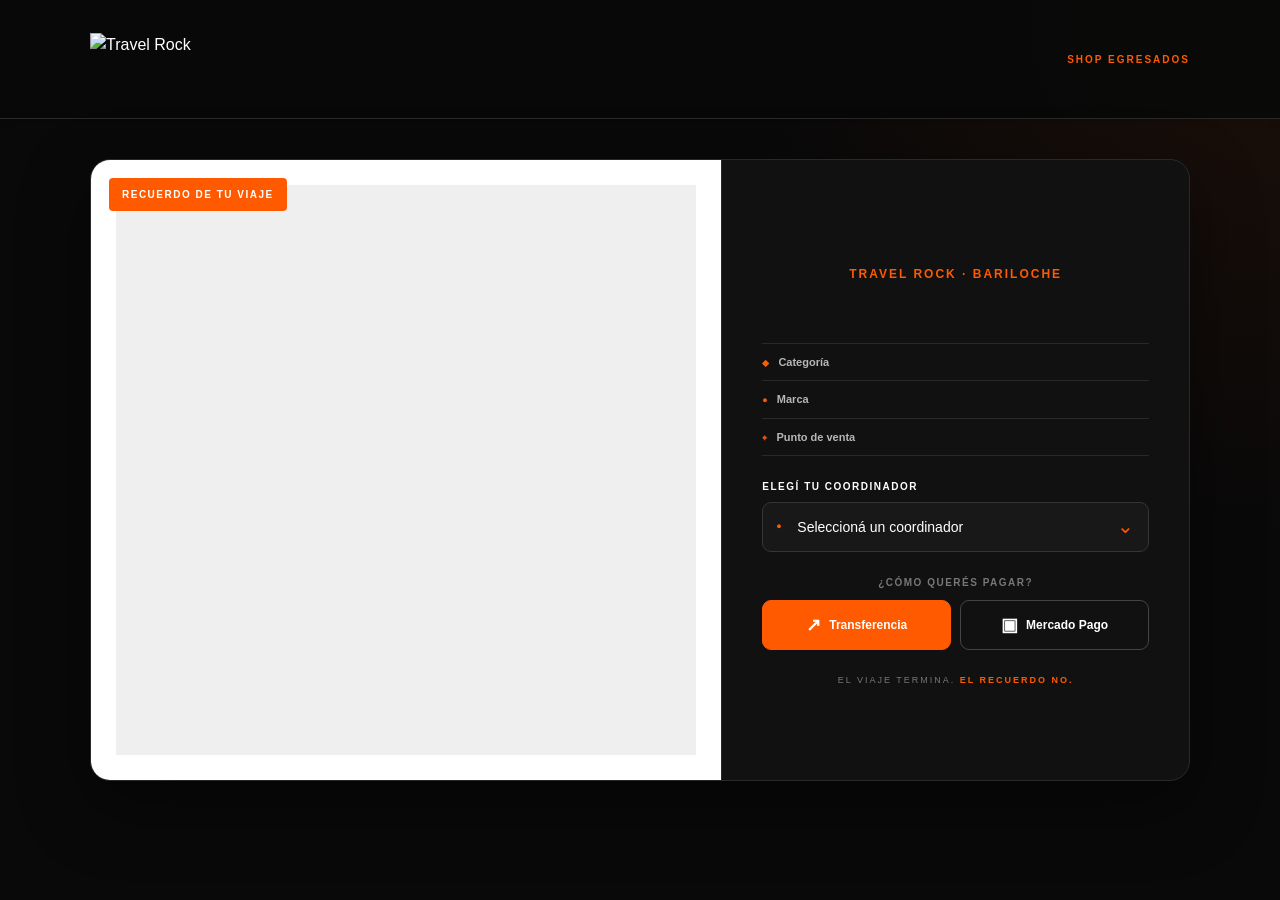
==== commit b898eb47: "v20" ====
--- a/producto.html
+++ b/producto.html
@@ -11,16 +11,12 @@
 
     <link rel="stylesheet" href="css/reset.css?v=1">
     <link rel="stylesheet" href="css/estilos.css?v=1">
-    <link rel="stylesheet" href="css/producto.css?v=5">
+    <link rel="stylesheet" href="css/producto.css?v=6">
 
 </head>
 
 <body>
 
-
-<!-- =====================================================
-     LOADER
-===================================================== -->
 
 <div id="loader" class="loader">
 
@@ -36,10 +32,6 @@
 
 </div>
 
-
-<!-- =====================================================
-     HEADER
-===================================================== -->
 
 <header class="header">
 
@@ -60,14 +52,8 @@
 </header>
 
 
-<!-- =====================================================
-     PRODUCTO
-===================================================== -->
-
 <main class="producto">
 
-
-    <!-- FOTO -->
 
     <section class="foto-producto">
 
@@ -87,10 +73,7 @@
     </section>
 
 
-    <!-- INFORMACIÓN -->
-
     <section class="contenido">
-
 
         <div class="marca-superior">
             TRAVEL ROCK · BARILOCHE
@@ -106,10 +89,7 @@
         <p id="descripcion"></p>
 
 
-        <!-- DATOS -->
-
         <div class="datos">
-
 
             <p>
 
@@ -146,11 +126,8 @@
 
             </p>
 
-
-        </div>
-
-
-        <!-- COORDINADOR -->
+        </div>
+
 
         <div class="coordinador-box">
 
@@ -184,8 +161,6 @@
         </div>
 
 
-        <!-- PAGO -->
-
         <div class="formasPago">
 
             <div class="titulo-pago">
@@ -194,7 +169,6 @@
 
 
             <div class="botones">
-
 
                 <button id="btnTransferencia">
 
@@ -224,13 +198,10 @@
 
                 </a>
 
-
             </div>
 
         </div>
 
-
-        <!-- FRASE -->
 
         <div class="footer-frase">
 
@@ -247,17 +218,12 @@
 
     </section>
 
-
 </main>
 
-
-<!-- =====================================================
-     SCRIPTS
-===================================================== -->
 
 <script src="js/config.js?v=4"></script>
 <script src="js/api.js?v=1"></script>
-<script src="js/producto.js?v=5"></script>
+<script src="js/producto.js?v=6"></script>
 
 </body>
 
--- a/css/producto.css
+++ b/css/producto.css
@@ -26,16 +26,12 @@
 ========================================================= */
 
 * {
-
     box-sizing: border-box;
-
 }
 
 
 html {
-
     min-height: 100%;
-
 }
 
 
@@ -59,7 +55,6 @@
         Arial,
         Helvetica,
         sans-serif;
-
 }
 
 
@@ -74,7 +69,6 @@
     border-bottom: 1px solid var(--borde);
 
     background: rgba(9, 9, 9, .96);
-
 }
 
 
@@ -82,7 +76,7 @@
 
     width: min(1100px, calc(100% - 32px));
 
-    min-height: 76px;
+    min-height: 68px;
 
     margin: auto;
 
@@ -91,18 +85,16 @@
     align-items: center;
 
     justify-content: space-between;
-
 }
 
 
 .logo-travel-rock {
 
-    width: 120px;
-
-    height: 58px;
+    width: 105px;
+
+    height: 52px;
 
     object-fit: contain;
-
 }
 
 
@@ -115,23 +107,24 @@
     font-weight: bold;
 
     letter-spacing: 2px;
-
-}
-
-
-/* =========================================================
-   CONTENEDOR PRINCIPAL
+}
+
+
+/* =========================================================
+   PRODUCTO
 ========================================================= */
 
 .producto {
 
     width: min(1100px, calc(100% - 32px));
 
-    margin: 28px auto 55px;
+    margin: 22px auto 50px;
 
     display: grid;
 
-    grid-template-columns: minmax(0, 1.15fr) minmax(360px, .85fr);
+    grid-template-columns:
+        minmax(0, 1.15fr)
+        minmax(360px, .85fr);
 
     background: var(--negro-2);
 
@@ -143,7 +136,6 @@
 
     box-shadow:
         0 25px 70px rgba(0, 0, 0, .45);
-
 }
 
 
@@ -155,9 +147,9 @@
 
     position: relative;
 
-    min-height: 650px;
-
-    padding: 38px;
+    min-height: 620px;
+
+    padding: 25px;
 
     display: flex;
 
@@ -168,7 +160,6 @@
     background: var(--blanco);
 
     border-right: 1px solid var(--borde);
-
 }
 
 
@@ -187,7 +178,6 @@
     justify-content: center;
 
     background: var(--blanco);
-
 }
 
 
@@ -202,7 +192,6 @@
     object-fit: contain;
 
     display: block;
-
 }
 
 
@@ -229,7 +218,6 @@
     letter-spacing: 1.5px;
 
     border-radius: 4px;
-
 }
 
 
@@ -239,20 +227,19 @@
 
 .contenido {
 
-    padding: 48px 42px 35px;
+    padding: 42px 40px 30px;
 
     display: flex;
 
     flex-direction: column;
 
     justify-content: center;
-
 }
 
 
 .marca-superior {
 
-    margin-bottom: 12px;
+    margin-bottom: 10px;
 
     color: var(--naranja);
 
@@ -262,16 +249,17 @@
 
     letter-spacing: 2px;
 
+    text-align: center;
 }
 
 
 h1 {
 
-    margin: 0 0 10px;
+    margin: 0 0 8px;
 
     color: var(--blanco);
 
-    font-size: 34px;
+    font-size: 33px;
 
     line-height: 1.08;
 
@@ -279,8 +267,13 @@
 
     text-transform: uppercase;
 
-}
-
+    text-align: center;
+}
+
+
+/* =========================================================
+   PRECIO
+========================================================= */
 
 #precio {
 
@@ -288,27 +281,27 @@
 
     color: var(--naranja);
 
-    font-size: 48px;
+    font-size: 54px;
 
     line-height: 1;
 
     font-weight: 900;
 
-    text-align: left;
-
+    text-align: center;
 }
 
 
 #descripcion {
 
-    margin: 0 0 25px;
+    margin: 0 0 24px;
 
     color: var(--gris);
 
-    font-size: 15px;
+    font-size: 14px;
 
     line-height: 1.5;
 
+    text-align: center;
 }
 
 
@@ -318,10 +311,9 @@
 
 .datos {
 
-    margin-bottom: 25px;
+    margin-bottom: 23px;
 
     border-top: 1px solid var(--borde);
-
 }
 
 
@@ -329,7 +321,7 @@
 
     margin: 0;
 
-    padding: 11px 0;
+    padding: 10px 0;
 
     display: flex;
 
@@ -342,7 +334,6 @@
     border-bottom: 1px solid var(--borde);
 
     font-size: 12px;
-
 }
 
 
@@ -355,7 +346,6 @@
     font-weight: bold;
 
     white-space: nowrap;
-
 }
 
 
@@ -364,7 +354,6 @@
     color: var(--blanco);
 
     text-align: right;
-
 }
 
 
@@ -377,7 +366,6 @@
     color: var(--naranja);
 
     font-size: 9px;
-
 }
 
 
@@ -387,8 +375,7 @@
 
 .coordinador-box {
 
-    margin-bottom: 25px;
-
+    margin-bottom: 23px;
 }
 
 
@@ -405,14 +392,12 @@
     font-weight: bold;
 
     letter-spacing: 1.5px;
-
 }
 
 
 .select-wrap {
 
     position: relative;
-
 }
 
 
@@ -433,7 +418,6 @@
     font-size: 9px;
 
     pointer-events: none;
-
 }
 
 
@@ -443,7 +427,8 @@
 
     min-height: 50px;
 
-    padding: 0 42px 0 34px;
+    padding:
+        0 42px 0 34px;
 
     appearance: none;
 
@@ -462,14 +447,12 @@
     font-size: 14px;
 
     cursor: pointer;
-
 }
 
 
 #coordinador:focus {
 
     border-color: var(--naranja);
-
 }
 
 
@@ -488,7 +471,6 @@
     font-size: 20px;
 
     pointer-events: none;
-
 }
 
 
@@ -496,13 +478,6 @@
    FORMAS DE PAGO
 ========================================================= */
 
-.formasPago {
-
-    margin-top: 2px;
-
-}
-
-
 .titulo-pago {
 
     margin-bottom: 10px;
@@ -515,6 +490,7 @@
 
     letter-spacing: 1.5px;
 
+    text-align: center;
 }
 
 
@@ -525,14 +501,13 @@
     grid-template-columns: 1fr 1fr;
 
     gap: 9px;
-
 }
 
 
 .botones button,
 .botones a {
 
-    min-height: 52px;
+    min-height: 50px;
 
     padding: 12px 10px;
 
@@ -557,7 +532,6 @@
     cursor: pointer;
 
     transition: .2s ease;
-
 }
 
 
@@ -568,7 +542,6 @@
     background: var(--naranja);
 
     color: var(--blanco);
-
 }
 
 
@@ -577,7 +550,6 @@
     background: var(--naranja-hover);
 
     transform: translateY(-1px);
-
 }
 
 
@@ -588,7 +560,6 @@
     background: transparent;
 
     color: var(--blanco);
-
 }
 
 
@@ -599,7 +570,6 @@
     color: var(--naranja);
 
     transform: translateY(-1px);
-
 }
 
 
@@ -608,17 +578,16 @@
     font-size: 18px;
 
     line-height: 1;
-
-}
-
-
-/* =========================================================
-   FRASE FINAL
+}
+
+
+/* =========================================================
+   FRASE
 ========================================================= */
 
 .footer-frase {
 
-    margin-top: 28px;
+    margin-top: 24px;
 
     color: var(--gris-2);
 
@@ -627,14 +596,12 @@
     letter-spacing: 2px;
 
     text-align: center;
-
 }
 
 
 .footer-frase strong {
 
     color: var(--naranja);
-
 }
 
 
@@ -657,7 +624,6 @@
     justify-content: center;
 
     background: rgba(9, 9, 9, .97);
-
 }
 
 
@@ -677,7 +643,6 @@
 
     box-shadow:
         0 20px 50px rgba(0, 0, 0, .5);
-
 }
 
 
@@ -688,7 +653,6 @@
     color: var(--gris);
 
     font-size: 13px;
-
 }
 
 
@@ -707,16 +671,13 @@
     border-radius: 50%;
 
     animation: girar 1s linear infinite;
-
 }
 
 
 @keyframes girar {
 
     to {
-
         transform: rotate(360deg);
-
     }
 
 }
@@ -753,6 +714,13 @@
     }
 
 
+    #foto {
+
+        max-height: 440px;
+
+    }
+
+
     .contenido {
 
         padding: 35px;
@@ -772,16 +740,16 @@
 
         width: calc(100% - 24px);
 
-        min-height: 68px;
+        min-height: 64px;
 
     }
 
 
     .logo-travel-rock {
 
-        width: 105px;
-
-        height: 52px;
+        width: 95px;
+
+        height: 48px;
 
     }
 
@@ -799,7 +767,7 @@
 
         width: calc(100% - 20px);
 
-        margin: 12px auto 30px;
+        margin: 10px auto 30px;
 
         border-radius: 16px;
 
@@ -810,30 +778,30 @@
 
         min-height: 350px;
 
-        padding: 18px;
+        padding: 12px;
 
     }
 
 
     .foto-marco {
 
-        min-height: 310px;
+        min-height: 325px;
 
     }
 
 
     #foto {
 
-        max-height: 310px;
+        max-height: 325px;
 
     }
 
 
     .etiqueta-producto {
 
-        top: 12px;
-
-        left: 12px;
+        top: 10px;
+
+        left: 10px;
 
         padding: 8px 10px;
 
@@ -851,19 +819,15 @@
 
     .marca-superior {
 
-        margin-bottom: 9px;
+        margin-bottom: 8px;
 
         font-size: 10px;
 
-        letter-spacing: 1.7px;
-
     }
 
 
     h1 {
 
-        margin-bottom: 9px;
-
         font-size: 25px;
 
     }
@@ -871,11 +835,9 @@
 
     #precio {
 
-        margin-bottom: 16px;
-
-        font-size: 40px;
-
-        text-align: left;
+        margin-bottom: 15px;
+
+        font-size: 43px;
 
     }
 
@@ -899,15 +861,6 @@
     .datos p {
 
         padding: 10px 0;
-
-        font-size: 11px;
-
-    }
-
-
-    .datos strong {
-
-        font-size: 10px;
 
     }
 
@@ -976,14 +929,14 @@
 
     .foto-marco {
 
-        min-height: 280px;
+        min-height: 295px;
 
     }
 
 
     #foto {
 
-        max-height: 280px;
+        max-height: 295px;
 
     }
 
@@ -1004,7 +957,7 @@
 
     #precio {
 
-        font-size: 36px;
+        font-size: 38px;
 
     }
 
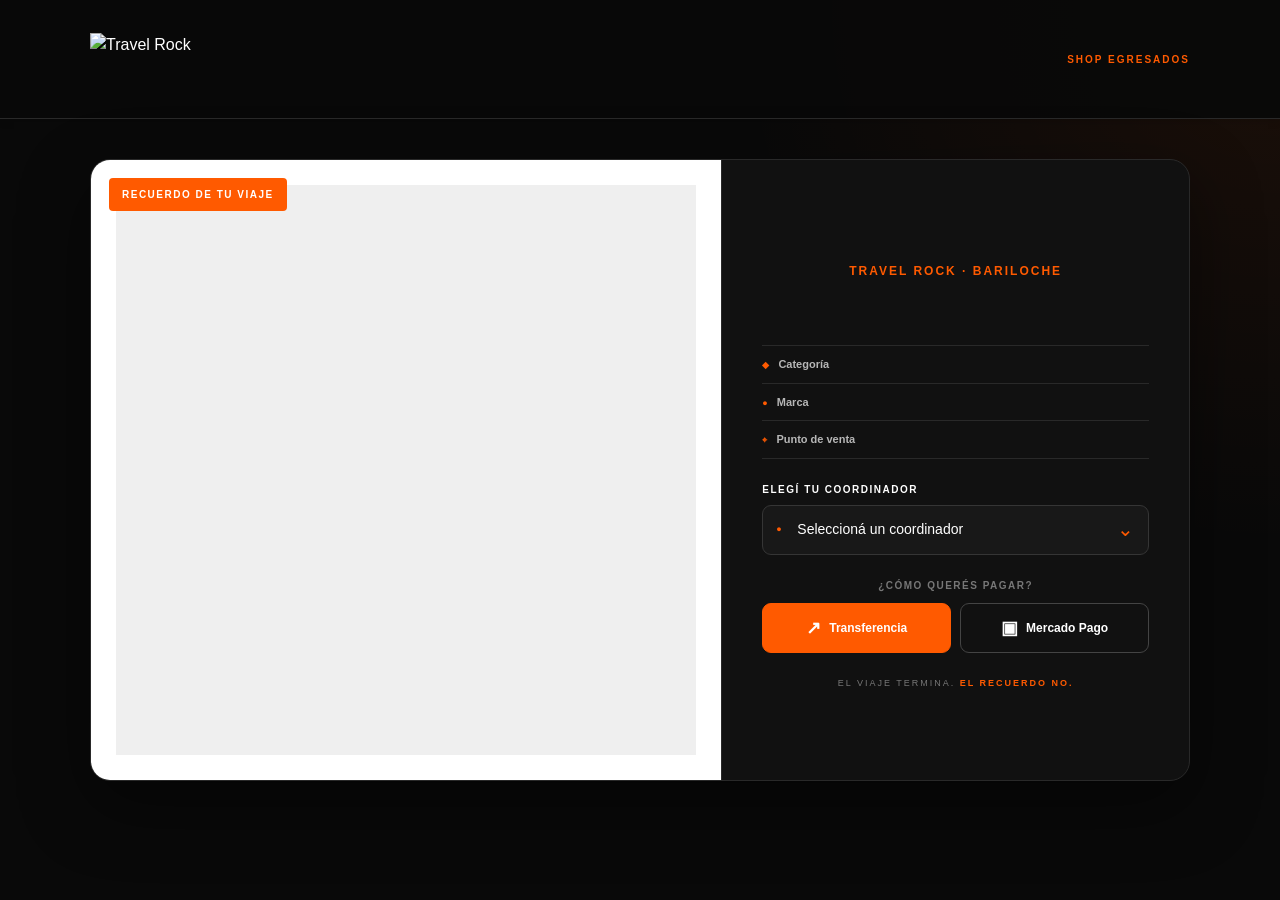
==== commit 9506132f: "v23" ====
--- a/producto.html
+++ b/producto.html
@@ -11,7 +11,7 @@
 
     <link rel="stylesheet" href="css/reset.css?v=1">
     <link rel="stylesheet" href="css/estilos.css?v=1">
-    <link rel="stylesheet" href="css/producto.css?v=6">
+    <link rel="stylesheet" href="css/producto.css?v=7">
 
 </head>
 
@@ -55,6 +55,8 @@
 <main class="producto">
 
 
+    <!-- FOTO DEL PRODUCTO -->
+
     <section class="foto-producto">
 
         <div class="etiqueta-producto">
@@ -73,7 +75,10 @@
     </section>
 
 
+    <!-- INFORMACIÓN DEL PRODUCTO -->
+
     <section class="contenido">
+
 
         <div class="marca-superior">
             TRAVEL ROCK · BARILOCHE
@@ -88,6 +93,8 @@
 
         <p id="descripcion"></p>
 
+
+        <!-- DATOS -->
 
         <div class="datos">
 
@@ -129,20 +136,20 @@
         </div>
 
 
+        <!-- COORDINADOR -->
+
         <div class="coordinador-box">
 
             <label for="coordinador">
                 ELEGÍ TU COORDINADOR
             </label>
 
-
             <div class="select-wrap">
 
                 <span class="select-icon">
                     ●
                 </span>
 
-
                 <select id="coordinador">
 
                     <option value="">
@@ -151,7 +158,6 @@
 
                 </select>
 
-
                 <span class="select-arrow">
                     ⌄
                 </span>
@@ -161,12 +167,13 @@
         </div>
 
 
+        <!-- FORMAS DE PAGO -->
+
         <div class="formasPago">
 
             <div class="titulo-pago">
                 ¿CÓMO QUERÉS PAGAR?
             </div>
-
 
             <div class="botones">
 
@@ -203,6 +210,8 @@
         </div>
 
 
+        <!-- FRASE FINAL -->
+
         <div class="footer-frase">
 
             <span>
@@ -223,7 +232,7 @@
 
 <script src="js/config.js?v=4"></script>
 <script src="js/api.js?v=1"></script>
-<script src="js/producto.js?v=6"></script>
+<script src="js/producto.js?v=7"></script>
 
 </body>
 
--- a/css/producto.css
+++ b/css/producto.css
@@ -55,6 +55,7 @@
         Arial,
         Helvetica,
         sans-serif;
+
 }
 
 
@@ -69,6 +70,7 @@
     border-bottom: 1px solid var(--borde);
 
     background: rgba(9, 9, 9, .96);
+
 }
 
 
@@ -85,6 +87,7 @@
     align-items: center;
 
     justify-content: space-between;
+
 }
 
 
@@ -95,6 +98,7 @@
     height: 52px;
 
     object-fit: contain;
+
 }
 
 
@@ -107,6 +111,7 @@
     font-weight: bold;
 
     letter-spacing: 2px;
+
 }
 
 
@@ -136,6 +141,7 @@
 
     box-shadow:
         0 25px 70px rgba(0, 0, 0, .45);
+
 }
 
 
@@ -157,9 +163,10 @@
 
     justify-content: center;
 
-    background: var(--blanco);
+    background: #ffffff;
 
     border-right: 1px solid var(--borde);
+
 }
 
 
@@ -177,7 +184,10 @@
 
     justify-content: center;
 
-    background: var(--blanco);
+    background: #ffffff;
+
+    overflow: hidden;
+
 }
 
 
@@ -192,6 +202,7 @@
     object-fit: contain;
 
     display: block;
+
 }
 
 
@@ -218,6 +229,7 @@
     letter-spacing: 1.5px;
 
     border-radius: 4px;
+
 }
 
 
@@ -234,6 +246,7 @@
     flex-direction: column;
 
     justify-content: center;
+
 }
 
 
@@ -250,16 +263,17 @@
     letter-spacing: 2px;
 
     text-align: center;
+
 }
 
 
 h1 {
 
-    margin: 0 0 8px;
+    margin: 0 0 10px;
 
     color: var(--blanco);
 
-    font-size: 33px;
+    font-size: 34px;
 
     line-height: 1.08;
 
@@ -268,6 +282,7 @@
     text-transform: uppercase;
 
     text-align: center;
+
 }
 
 
@@ -277,147 +292,160 @@
 
 #precio {
 
-    margin: 0 0 18px;
+    margin: 0 0 20px;
+
+    color: var(--blanco);
+
+    font-size: 58px;
+
+    line-height: 1;
+
+    font-weight: 900;
+
+    text-align: center;
+
+    letter-spacing: -1px;
+
+}
+
+
+#descripcion {
+
+    margin: 0 0 25px;
+
+    color: var(--gris);
+
+    font-size: 14px;
+
+    line-height: 1.5;
+
+    text-align: center;
+
+}
+
+
+/* =========================================================
+   DATOS
+========================================================= */
+
+.datos {
+
+    margin-bottom: 23px;
+
+    border-top: 1px solid var(--borde);
+
+}
+
+
+.datos p {
+
+    margin: 0;
+
+    padding: 10px 0;
+
+    display: flex;
+
+    justify-content: space-between;
+
+    align-items: center;
+
+    gap: 15px;
+
+    border-bottom: 1px solid var(--borde);
+
+    font-size: 12px;
+
+}
+
+
+.datos strong {
+
+    color: var(--gris);
+
+    font-size: 11px;
+
+    font-weight: bold;
+
+    white-space: nowrap;
+
+}
+
+
+.datos p > span:last-child {
+
+    color: var(--blanco);
+
+    text-align: right;
+
+}
+
+
+.dato-icono {
+
+    display: inline-block;
+
+    margin-right: 6px;
 
     color: var(--naranja);
 
-    font-size: 54px;
-
-    line-height: 1;
-
-    font-weight: 900;
-
-    text-align: center;
-}
-
-
-#descripcion {
-
-    margin: 0 0 24px;
-
-    color: var(--gris);
-
-    font-size: 14px;
-
-    line-height: 1.5;
-
-    text-align: center;
-}
-
-
-/* =========================================================
-   DATOS
-========================================================= */
-
-.datos {
+    font-size: 9px;
+
+}
+
+
+/* =========================================================
+   COORDINADOR
+========================================================= */
+
+.coordinador-box {
 
     margin-bottom: 23px;
 
-    border-top: 1px solid var(--borde);
-}
-
-
-.datos p {
-
-    margin: 0;
-
-    padding: 10px 0;
-
-    display: flex;
-
-    justify-content: space-between;
-
-    align-items: center;
-
-    gap: 15px;
-
-    border-bottom: 1px solid var(--borde);
-
-    font-size: 12px;
-}
-
-
-.datos strong {
-
-    color: var(--gris);
-
-    font-size: 11px;
+}
+
+
+.coordinador-box label {
+
+    display: block;
+
+    margin-bottom: 8px;
+
+    color: var(--blanco);
+
+    font-size: 10px;
 
     font-weight: bold;
 
-    white-space: nowrap;
-}
-
-
-.datos p > span:last-child {
-
-    color: var(--blanco);
-
-    text-align: right;
-}
-
-
-.dato-icono {
-
-    display: inline-block;
-
-    margin-right: 6px;
+    letter-spacing: 1.5px;
+
+}
+
+
+.select-wrap {
+
+    position: relative;
+
+}
+
+
+.select-icon {
+
+    position: absolute;
+
+    left: 14px;
+
+    top: 50%;
+
+    transform: translateY(-50%);
+
+    z-index: 2;
 
     color: var(--naranja);
 
     font-size: 9px;
-}
-
-
-/* =========================================================
-   COORDINADOR
-========================================================= */
-
-.coordinador-box {
-
-    margin-bottom: 23px;
-}
-
-
-.coordinador-box label {
-
-    display: block;
-
-    margin-bottom: 8px;
-
-    color: var(--blanco);
-
-    font-size: 10px;
-
-    font-weight: bold;
-
-    letter-spacing: 1.5px;
-}
-
-
-.select-wrap {
-
-    position: relative;
-}
-
-
-.select-icon {
-
-    position: absolute;
-
-    left: 14px;
-
-    top: 50%;
-
-    transform: translateY(-50%);
-
-    z-index: 2;
-
-    color: var(--naranja);
-
-    font-size: 9px;
 
     pointer-events: none;
+
 }
 
 
@@ -447,12 +475,14 @@
     font-size: 14px;
 
     cursor: pointer;
+
 }
 
 
 #coordinador:focus {
 
     border-color: var(--naranja);
+
 }
 
 
@@ -471,6 +501,7 @@
     font-size: 20px;
 
     pointer-events: none;
+
 }
 
 
@@ -491,6 +522,7 @@
     letter-spacing: 1.5px;
 
     text-align: center;
+
 }
 
 
@@ -501,6 +533,7 @@
     grid-template-columns: 1fr 1fr;
 
     gap: 9px;
+
 }
 
 
@@ -521,7 +554,10 @@
 
     border-radius: 9px;
 
-    font-family: Arial, Helvetica, sans-serif;
+    font-family:
+        Arial,
+        Helvetica,
+        sans-serif;
 
     font-size: 12px;
 
@@ -532,6 +568,7 @@
     cursor: pointer;
 
     transition: .2s ease;
+
 }
 
 
@@ -542,6 +579,7 @@
     background: var(--naranja);
 
     color: var(--blanco);
+
 }
 
 
@@ -550,6 +588,7 @@
     background: var(--naranja-hover);
 
     transform: translateY(-1px);
+
 }
 
 
@@ -560,6 +599,7 @@
     background: transparent;
 
     color: var(--blanco);
+
 }
 
 
@@ -570,6 +610,7 @@
     color: var(--naranja);
 
     transform: translateY(-1px);
+
 }
 
 
@@ -578,6 +619,7 @@
     font-size: 18px;
 
     line-height: 1;
+
 }
 
 
@@ -596,12 +638,14 @@
     letter-spacing: 2px;
 
     text-align: center;
+
 }
 
 
 .footer-frase strong {
 
     color: var(--naranja);
+
 }
 
 
@@ -624,6 +668,7 @@
     justify-content: center;
 
     background: rgba(9, 9, 9, .97);
+
 }
 
 
@@ -643,6 +688,7 @@
 
     box-shadow:
         0 20px 50px rgba(0, 0, 0, .5);
+
 }
 
 
@@ -653,6 +699,7 @@
     color: var(--gris);
 
     font-size: 13px;
+
 }
 
 
@@ -671,6 +718,7 @@
     border-radius: 50%;
 
     animation: girar 1s linear infinite;
+
 }
 
 
@@ -839,6 +887,8 @@
 
         font-size: 43px;
 
+        color: var(--blanco);
+
     }
 
 
